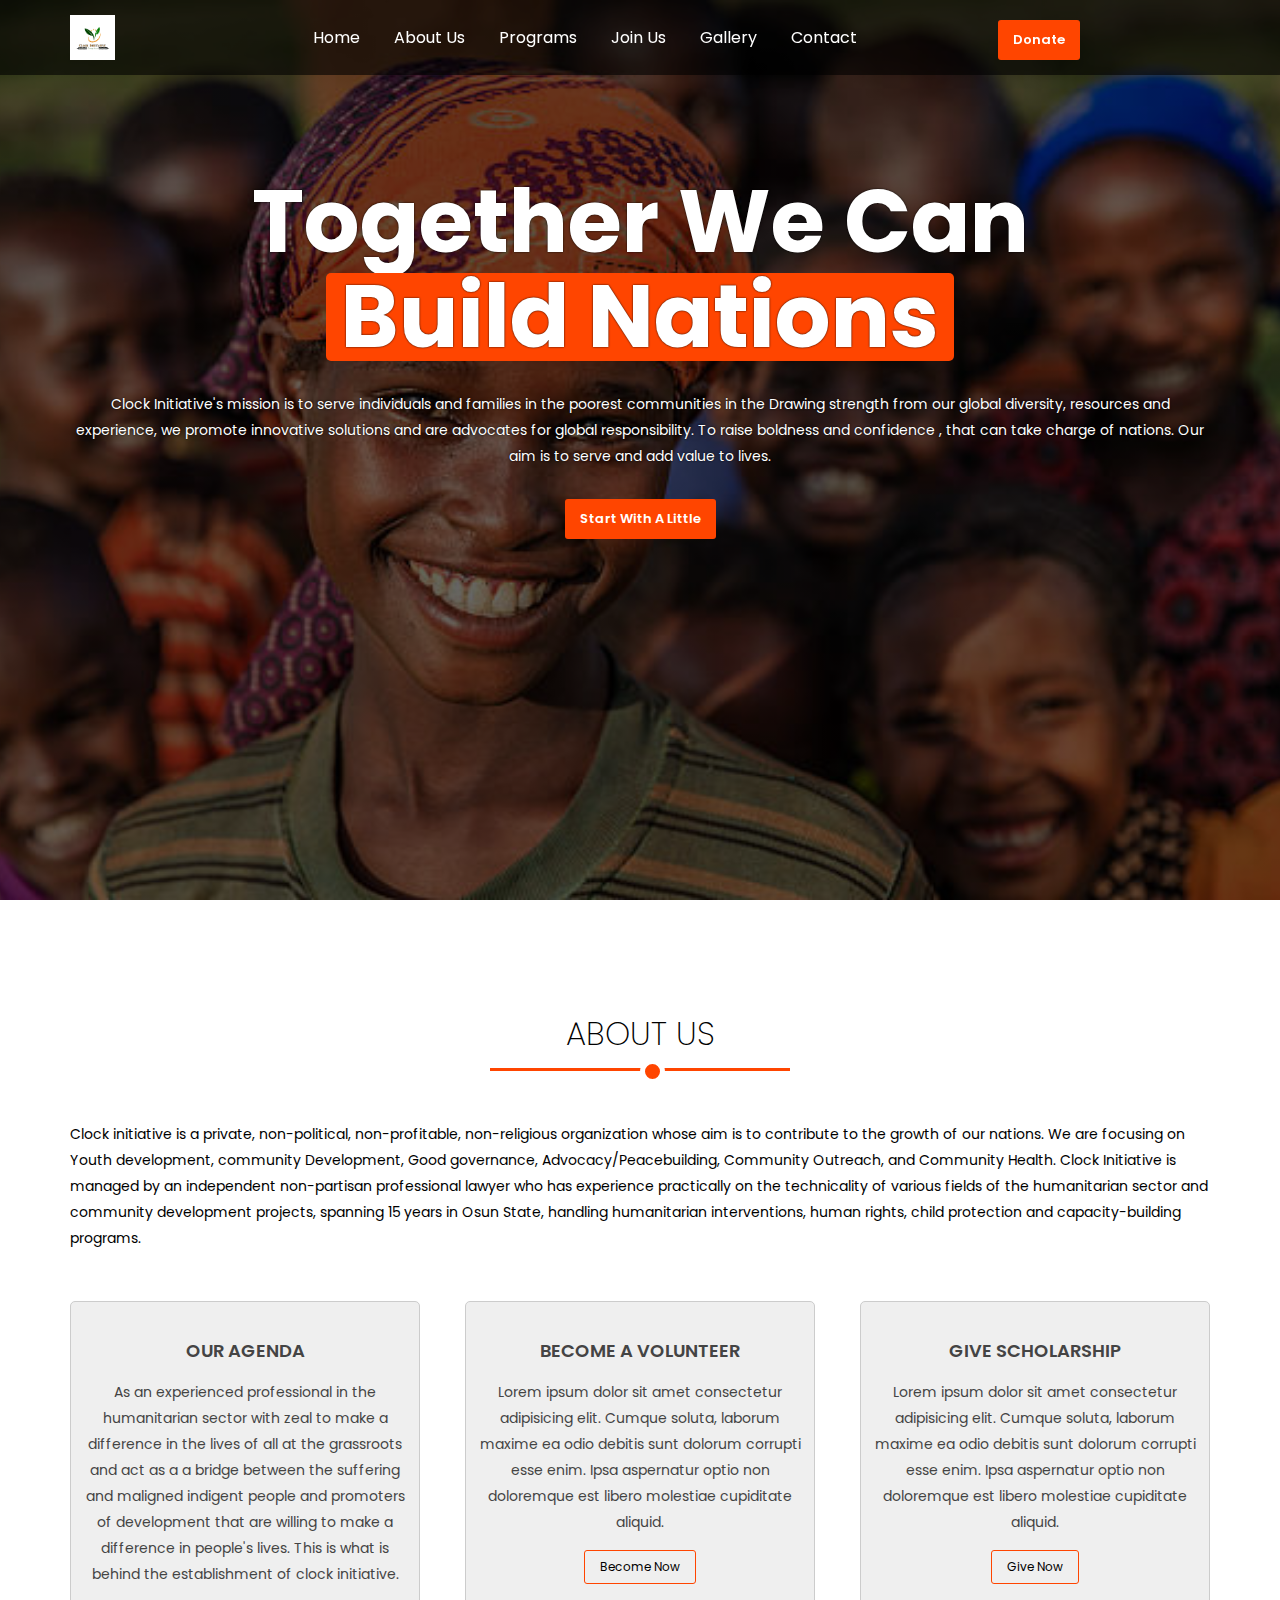
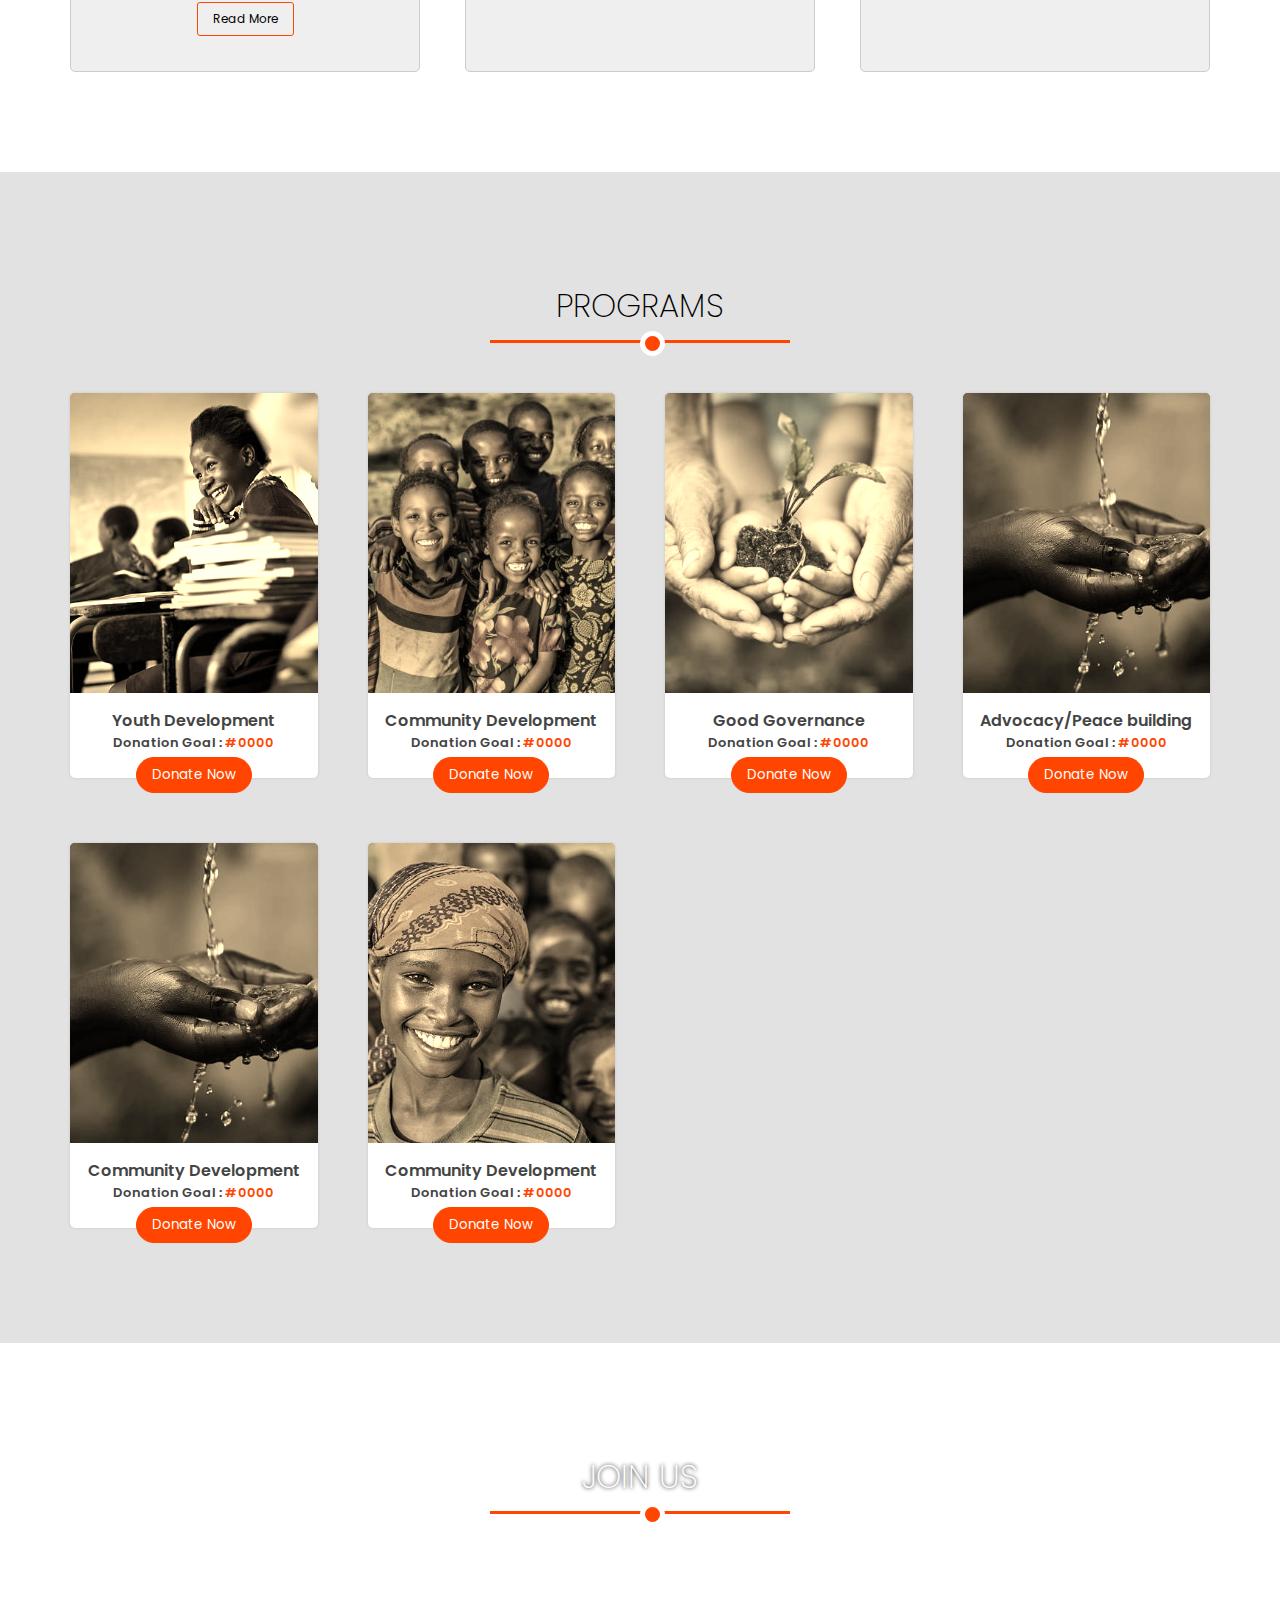
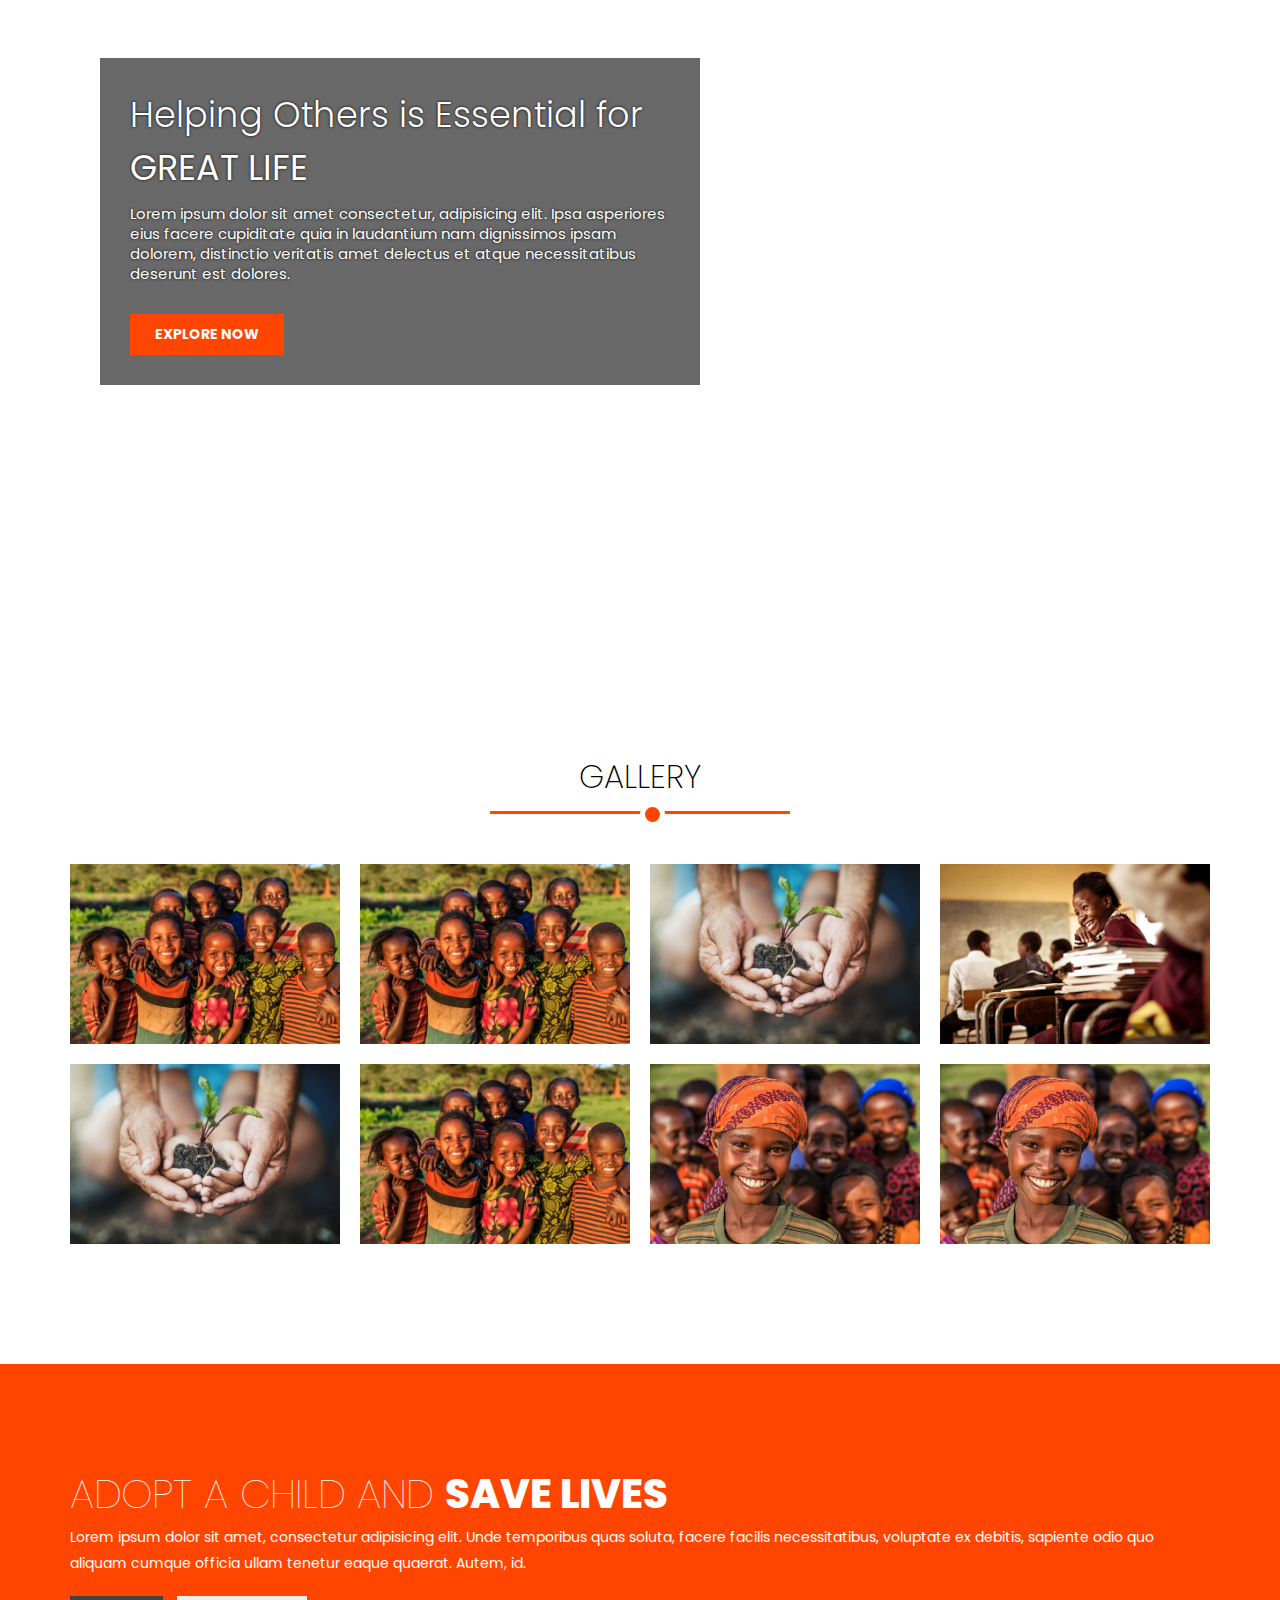
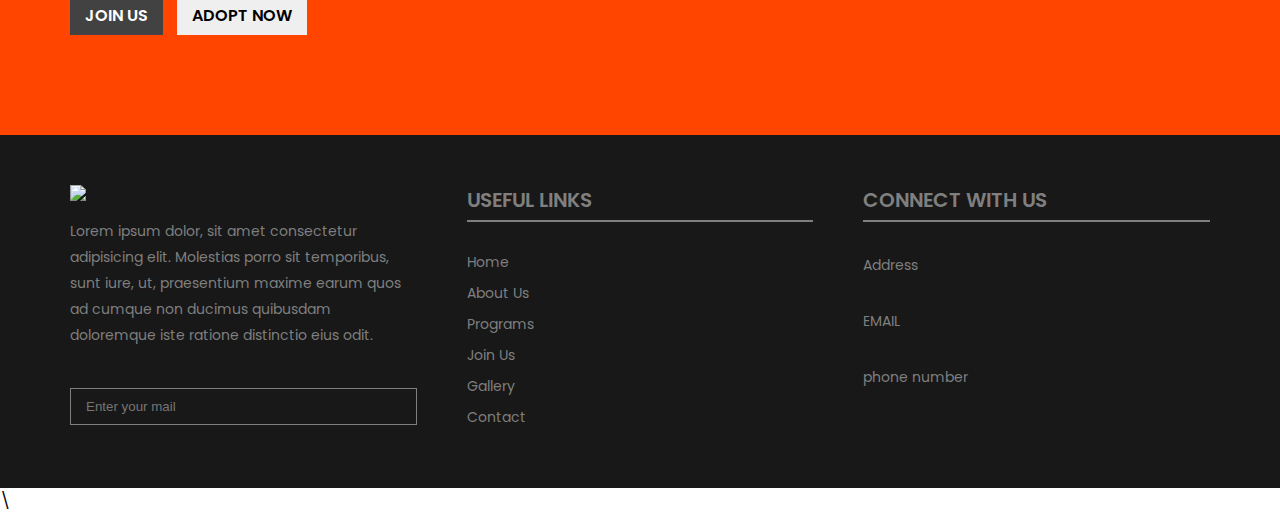
==== index.html @ 5e200bc9 "all" ====
<!DOCTYPE html>
<html lang="en">
<head>
    <meta charset="UTF-8">
    <meta http-equiv="X-UA-Compatible" content="IE=edge">
    <meta name="viewport" content="width=device-width, initial-scale=1.0">
    <link rel="stylesheet" href="ngo.css">
    <title>Document</title>
</head>
<body>
    <div class="fullContainer banner" id="homeSection">
 <header>
    <div class="container ">
      <nav class="nav-bar">
        <div class="logo">
            <img src="images/logo new (2).jpg">
        </div>
        <div class="nav-links">
            <ul>
                <li>
                    <a href="#homeSection">Home</a>
                </li>
                <li>
                    <a href="#aboutSection">About Us</a>
                </li>
                <li>
                    <a href="#programsSection;">Programs</a>
                </li>
                <li>
                    <a href="Javascript:void(0);">Join Us </a>
                </li>
                 <li>
                    <a href="Javascript:void(0);">Gallery</a>
                </li>
                <li>
                    <a href="Javascript:void(0);">Contact</a>
                </li>
            </ul>
        </div>
        <div class="nav-donate">
            <button>Donate</button>
        </div>
      </nav>
    </div>
 </header>
 <!-- header end -->
<div class="container">
    <h1>Together We Can<span> Build Nations</span></h1>
    <p>
        Clock Initiative's mission is to serve individuals and families in the poorest communities in the Drawing strength from our global diversity, resources and experience, we promote innovative solutions and are advocates for global responsibility.
        To raise boldness and confidence , that can take charge of nations. 
        Our aim is to serve and add value to lives.  
    </p>
<button>Start With A Little </button>
</div>
    </div>
    <!-- homsection end here -->
   <section class="fullContainer" id="aboutSection">
     <div class="container">
       <h2 class="sectionTitle">
        About Us
        </h2>
        <p>

            Clock initiative is a private, non-political, non-profitable, non-religious organization 
            whose aim is to contribute to the growth of our nations. We are focusing on Youth development, 
            community Development, Good governance, Advocacy/Peacebuilding, Community Outreach, and Community Health. 
            
            Clock Initiative is managed by an independent non-partisan professional lawyer who has experience
            practically on the technicality of various fields of the humanitarian sector and community development
            projects, spanning 15 years in Osun State, handling humanitarian interventions, human rights,
            child protection and capacity-building programs.
        </p>
    <div class="cards">
        <div class="donationBox">
            <div class="title">OUR AGENDA</div>
            <p>
                As an experienced professional in the humanitarian sector with zeal
to make a difference in the lives of all at the grassroots and act as a
a bridge between the suffering and maligned indigent people and promoters of development that
are willing to make a difference in people's lives. This is what is behind the
establishment of clock initiative.

            </p>
            <button>Read More</button>
        </div>
        <!-- donation end -->
        <div class="volunteerBox">
            <div class="title">Become a Volunteer</div>
            <p>
                Lorem ipsum dolor sit amet consectetur adipisicing elit. Cumque soluta, laborum maxime ea odio debitis sunt dolorum corrupti esse enim. Ipsa aspernatur optio non doloremque est libero molestiae cupiditate aliquid.

            </p>
            <button>Become Now</button>
        </div>
        <!-- volunteer end -->
        <div class="scholarshipBox">
            <div class="title">Give Scholarship</div>
            <p>
                Lorem ipsum dolor sit amet consectetur adipisicing elit. Cumque soluta, laborum maxime ea odio debitis sunt dolorum corrupti esse enim. Ipsa aspernatur optio non doloremque est libero molestiae cupiditate aliquid.

            </p>
            <button>Give Now</button>
        </div>
        <!-- scholarship end -->
    </div>    
     </div>
   </section>
   <!-- end of about -->
   <section class="programs" id="programsSection">
    <div class="container">
        <h2 class="sectionTitle">Programs</h2>
<div class="boxContainer">
    <div class="box">
        <div class="cardImage"></div>
            <div class="programTitle">Youth Development</div>
<div class="donationCount">Donation Goal : <span>#0000</span></div>
<button>Donate Now</button>
        </div>
        <!-- box end -->

        <div class="box">
            <div class="cardImage"></div>
                <div class="programTitle">Community Development</div>
    <div class="donationCount">Donation Goal : <span>#0000</span></div>
    <button>Donate Now</button>
            </div>
            <!-- box end -->
            <div class="box">
                <div class="cardImage"></div>
                    <div class="programTitle">Good Governance</div>
        <div class="donationCount">Donation Goal : <span>#0000</span></div>
        <button>Donate Now</button>
                </div>
                <!-- box end -->
                <div class="box">
                    <div class="cardImage"></div>
                        <div class="programTitle">Advocacy/Peace building</div>
            <div class="donationCount">Donation Goal : <span>#0000</span></div>
            <button>Donate Now</button>
                    </div>
                    <!-- box end -->
  
<div class="box">
    <div class="cardImage"></div>
        <div class="programTitle">Community Development</div>
<div class="donationCount">Donation Goal : <span>#0000</span></div>
<button>Donate Now</button>
    </div>
    <div class="box">
        <div class="cardImage"></div>
            <div class="programTitle">Community Development</div>
<div class="donationCount">Donation Goal : <span>#0000</span></div>
<button>Donate Now</button>
        </div>
</div>
<!-- boxcontainer end -->

  
   
   </section>
<section class="education" id="educationSection">
 
<div class="container education-img">
    <div class="sectionTitle">
        Join Us
    </div> 
    <div class="container educationContainer">
        <h3>Helping Others is Essential for
            <br>
            <strong>GREAT LIFE</strong>
        </h3>
        <p>
            Lorem ipsum dolor sit amet consectetur, adipisicing elit. Ipsa asperiores eius facere cupiditate quia in laudantium nam dignissimos ipsam dolorem, distinctio veritatis amet delectus et atque necessitatibus deserunt est dolores.
        </p>
        <button>
            EXPLORE NOW
        </button>
    </div>
</div>
</section>
<!-- education end -->

<section class="gallery" id="#gallerySection">
<div class="container">
    <div class="sectionTitle">
        Gallery
    </div>
<div class="galleryContainer">
    <div class="item">
<span class="title">
    Image Title
</span>
<img src="images/perfect2.jpg"> 
    </div>
    <!-- item -->

    <div class="item">
        <span class="title">
            Image Title
        </span>
        <img src="images/perfect4.jpg"> 
            </div>
            <!-- item -->
        

        <div class="item">
            <span class="title">
                Image Title
            </span>
            <img src="images/perfect2.jpg"> 
                </div>
                <!-- item -->
            

            <div class="item">
                <span class="title">
                    Image Title
                </span>
                <img src="images/perfect2.jpg"> 
                    </div>
                    <!-- item -->
                    <div class="item">
                    <span class="title">
                        Image Title
                    </span>
                    <img src="images/perfect4.jpg"> 
                        </div>
                        <!-- item -->
              
                    <div class="item">
                        <span class="title">
                            Image Title
                        </span>
                        <img src="images/perfect3.jpg"> 
                            </div>
                            <!-- item -->
                        

                        <div class="item">
                            <span class="title">
                                Image Title
                            </span>
                            <img src="images/perfect.jpg"> 
                                </div>
                                <!-- item -->
                            

                            <div class="item">
                                <span class="title">
                                    Image Title
                                </span>
                                <img src="images/perfect3.jpg"> 
                                    </div>
                                    <!-- item -->
                                </div>

</div>
</section>
<!-- gallery end -->

<section class="join">
<div class="container">
    <div class="joinTitle">
        ADOPT A CHILD AND <span>SAVE LIVES</span>
    </div>
    <p>
        Lorem ipsum dolor sit amet, consectetur adipisicing elit. Unde temporibus quas soluta, facere facilis necessitatibus, voluptate ex debitis, sapiente odio quo aliquam cumque officia ullam tenetur eaque quaerat. Autem, id.

    </p>
    <button class="join-btn">JOIN US</button>
    <button class="adopt-btn">ADOPT NOW</button>
</div>

</section>
<!-- join end -->
<footer>
<div class="container">
    <div class="newsLetterContainer">
        <img src="images/l\ogo new (2).jpg">
        <p>Lorem ipsum dolor, sit amet consectetur adipisicing elit. Molestias porro sit temporibus, sunt iure, ut, praesentium maxime earum quos ad cumque non ducimus quibusdam doloremque iste ratione distinctio eius odit.

        </p>
        <input type="text" placeholder="Enter your mail">
    </div>
    <div class="linksContainer">
<div class="title">Useful Links</div>
<ul>
    <li>
        <a href="#homeSection">Home</a>
    </li>
    <li>
        <a href="#aboutSection">About Us</a>
    </li>
    <li>
        <a href="#programsSection;">Programs</a>
    </li>
    <li>
        <a href="Javascript:void(0);">Join Us </a>
    </li>
     <li>
        <a href="Javascript:void(0);">Gallery</a>
    </li>
    <li>
        <a href="Javascript:void(0);">Contact</a>
    </li>
</ul>
    </div>
    <div class="connectContainer">
<div class="title">
    Connect with Us
</div>
<p>
    Address
</p>
<p>
    EMAIL
</p>
<p>
    phone number
</p>
    </div>
</div>
</footer>
<!-- footer end -->






























\
</body>
</html>
---- ngo.css ----
@import url('https://fonts.googleapis.com/css2?family=Poppins:wght@200;300;400;500;600;700;900&display=swap'); 
  
:root{
    --themeRed: orangered;
    --gray:#efefef;
}
html{
    scroll-behavior:smooth;
}
button , body{
        font-family: 'Poppins', sans-serif;
    }
    *{
        margin: 0;
        padding:0;
        box-sizing: border-box;
    }
    p{
        font-size:14px;
        line-height:26px;
    }
    .fullContainer{
        width:100%;
    
    }
    .container{
        width:1140px;
        margin:auto;
    }
    .sectionTitle{
        width:300px;
        border-bottom: 3px solid var(--themeRed);
        text-align: center;
        font-size: 2rem;
        font-weight: 200;
        margin: 0 auto 50px;
        position:relative;
        padding:10px 0;
        text-transform:uppercase ;
    }
    .sectionTitle::after{
        display: inline-block;
        content:'';
        height:15px;
        width:15px;
        background-color: var(--themeRed);
        position:absolute;
        top:59px;
        right:50%;
        left:50%;
        border-radius: 50%;
        transform: rotate(45deg);
        border:5px solid white; 
    }
    section{
padding:100px 0;
position:relative;
    }
    /* home */
    header{
        width:100%;
        background-color: rgba(0,0,0,0.6);
        position:fixed;
        z-index:2;
       
    }
    header .conatiner{
        display:flex;
        justify-content: space-between;
    }
    header .container .nav-bar{
        display:flex;
    }
    header .container .nav-bar .logo{
        flex-basis: 20%;
        padding: 15px 0;
        height:75px;
    } 
    header .container .nav-bar .logo img{
    height:100%;
    } 
    header .container .nav-bar .nav-links{
        flex-basis:60%;
    }
    header nav ul{
    list-style-type:none;
    }
    header nav ul li{
        display:inline-block;
    }
    header nav ul li a{
    display:inline-block;
    height:75px;
    line-height:75px;
    padding:0 15px;
    text-decoration: none;
    text-transform: capitalize;
    font-size:16px;
    color:white;
    transition: 0.3s;
}
header nav ul li a:hover{
    background-color:var(--themeRed);
}
header .container .nav-bar .nav-donate{
    flex-basis:10%;
  position: relative;
  bottom:10px;
}
.banner{
    min-height:100vh;
    width:100%;
    background-image:linear-gradient(rgba(0,0,0,0.6) , rgba(0,0,0,0.6)) , url("images/perfect3.jpg");
    background-size:cover;
    background-position: center;
    transition:5s;

    animation-name:animate;
    animation-direction: alternate-reverse;
    animation-duration: 30s;
    animation-fill-mode: forwards;
    animation-iteration-count: infinite;
    animation-play-state: running;
    animation-timing-function: ease-in-out;
}
@keyframes animate{
  0%{
    background-image: linear-gradient(rgba(0,0,0,0.6) , rgba(0,0,0,0.6)) ,url(images/perfect2.jpg);
  }  
  20%{
    background-image:linear-gradient(rgba(0,0,0,0.6) , rgba(0,0,0,0.6)) , url(images/perfect.jpg);
  }  
  40%{
    background-image: linear-gradient(rgba(0,0,0,0.6) , rgba(0,0,0,0.6)) ,url(images/perfect4.jpg);
  }  
  60%{
    background-image: linear-gradient(rgba(0,0,0,0.6) , rgba(0,0,0,0.6)) ,url(images/perfect5.jpg);
  } 
  80%{
    background-image: linear-gradient(rgba(0,0,0,0.6) , rgba(0,0,0,0.6)) ,url(images/perfect6.jpg);
  } 
  100%{
    background-image: linear-gradient(rgba(0,0,0,0.6) , rgba(0,0,0,0.6)) ,url(images/perfect.jpg);
  } 
}
.banner h1{
    margin-top:180px;
    display:inline-block;
    font-size: 5.5rem;
    color:white;
    text-shadow:0 0 2px #000;
    width:100%;
    line-height:5.2rem;
    font-weight:100px;
    text-align: center;
}
.banner h1 span{
    background-color: orangered;
    display:inline-block;
    line-height:3.5rem;
    padding:16px 15px;
    font-weight:600px;
border-radius:5px;
margin-top:10px;
}
.banner p{
color:white;
width:100%;
text-align: center;
text-shadow:0 0 2px #000;
margin-top:30px  ;
}
.banner button{
    background-color: orangered;
    border:0;
    outline:none;
    color:white;
    padding:10px 15px;
    margin-top:30px;
    font-size:13px;
    border-radius:3px;
    font-weight:600;
    display:block;
    margin-left:auto;
    margin-right:auto;
}
/* about sstart */
#aboutSection .cards{
    display:flex;
    flex-wrap:wrap;
    justify-content:space-between;
    margin-top:50px;
    position:relative;
    
}
#aboutSection .cards > div{
    width:350px;
    background-color: var(--gray);
    padding:35px 10px;
    color:#444;
    text-align:center;
    border-radius:5px;
    border:1px solid #ccc;
    transition:0.4s;
}
#aboutSection .cards > div:hover{
    width:400px;
    margin-top:-20px;
    border-color:var(--themeRed);
    padding:35px;
    height:auto;
}
#aboutSection .cards > div .title{
font-weight:600;
text-transform: uppercase;
font-size: 18px;
}
#aboutSection .cards > div p{
    font-size:14px;
    margin-top: 15px;
}
#aboutSection .cards > div button{
    border:1px solid var(--themeRed);
    outline:none;
    padding:7px 15px;
    margin-top:15px;
    font-size:12px;
    border-radius:3px;
    cursor:pointer;
    transition:0.3s;
}
#aboutSection .cards > div:hover button{
    background-color:var(--themeRed);
    color:white;
} 
/* about end */

/* programs start */
.programs{
    background-color:#e2e2e2;
}
.programs .boxContainer{
    display:grid;
    grid-template-columns: repeat(4  ,1fr);
    grid-gap:50px;
}

.programs .boxContainer .box{
background-color: white;
text-align:center;
padding-bottom:25px;
border-radius:5px;
box-shadow:0 0 3px 0 #c5c5c5;
position:relative;
margin-bottom:15px;
}
.programs .boxContainer .box .cardImage{
    width:100%;
    height:300px;
    background-position:center;
    background-size:cover;
    position:relative;
    overflow:hidden;
    border-radius:5px 5px 0 0;

}
.programs .boxContainer .box .cardImage::after{
    width:100%;
    height:300px;
    background-position: center;
    background-size: cover;
    content:"";
    position: absolute;
   filter:sepia(0.9);
    left:0;
    top:0;
    transition:0.4s
}

.programs .boxContainer .box:nth-child(1) .cardImage ,
.programs .boxContainer .box:nth-child(1) .cardImage:after { 
background-image:url(images/perfect.jpg);


}
.programs .boxContainer .box:nth-child(2) .cardImage ,
.programs .boxContainer .box:nth-child(2) .cardImage:after { 
background-image:url(images/perfect2.jpg);
}
.programs .boxContainer .box:nth-child(3) .cardImage ,
.programs .boxContainer .box:nth-child(3) .cardImage:after { 
background-image:url(images/perfect4.jpg);
}
.programs .boxContainer .box:nth-child(4) .cardImage ,
.programs .boxContainer .box:nth-child(4) .cardImage:after { 
background-image:url(images/perfect6.jpg);
}
.programs .boxContainer .box:nth-child(5) .cardImage ,
.programs .boxContainer .box:nth-child(5) .cardImage:after { 
background-image:url(images/perfect6.jpg);
}
.programs .boxContainer .box:nth-child(6) .cardImage ,
.programs .boxContainer .box:nth-child(6) .cardImage:after { 
background-image:url(images/perfect3.jpg);
}
.programs .boxContainer .box:hover .cardImage:after{
top:100%;
}

.programs .boxContainer .box .programTitle{
    font-size:16px;
    margin-top:15px;
    font-weight:600;
    color:#444;
}
.programs .boxContainer .box  .donationCount{
    font-size:13px;
    font-weight:600;
    color:#444;
}
.programs .boxContainer .box .donationCount span{
    color:var(--themeRed);
}
.programs .boxContainer .box button{
border:1px solid var(--themeRed);
position:absolute;
left:50%;
background-color: var(--themeRed);
color:white;
transform:translate(-50%);
bottom:-15px;
border-radius: 60px;
padding:7px 15px;
outline:none;
cursor:pointer;
}
/* education start */
.education-img{
    min-height:100vh;
    width:100%;
    background-image:linear-gradient(rgba(0,0,0,0.6) , rgba(0,0,0,0.6)) , url("images/perfect.jpg");
    background-size:cover;
    background-position: center;
    background-attachment: fixed;
}
.education{
    height:100vh;
    overflow:hidden;
    position:relative;
}
.education .sectionTitle{
    color:white; 
    text-shadow: 0 0 4px #000;
}

.education .educationContainer{
    position:absolute;
    background-color: #00000096;
    width:600px;
    top:35vh;
    color:white;
    text-shadow:0 0 3px #000;
    padding:30px;
    margin-left: 100px;

}
.education .educationContainer h3{
    font-size:35px;
    font-weight:300;
}
.education .educationContainer p{
    font-size:15px;
    line-height:20px;
    margin:10px 0 30px
}
.education .educationContainer button{
    background-color: var(--themeRed);
    border:0;
    color:white;
    padding:10px 25px;
    font-weight:bold;
    font-size:14px;
    outline:none;
}
/* gallery end */
 .gallery .galleryContainer{
    column-count:4;
    column-gap:20px;
 }
.gallery .galleryContainer .item{
    position:relative;
    margin-bottom:20px;
    overflow:hidden;
}
.gallery .galleryContainer img{
    width:100%;
    display:block;
}
.gallery .galleryContainer .title{
    position:absolute;
    background-color: var(--gray);
    padding:5px;
    margin:5px;
    border-radius:5px;
    font-size:13px;
    font-weight:bold;
    opacity:0;
    z-index:1;
    transition:0.4s
}
.gallery .galleryContainer .item:hover .title{
    opacity:1;
}
.gallery .galleryContainer .item:hover img{
    transform:scale(1.2);
}
/* join end */
.join{
    background-color: var(--themeRed);
    color:white;

}
.join .joinTitle{
    font-size:40px;
    font-weight: 100;
}
.join .joinTitle span{
    font-weight:800;

}
.join button{
    padding:7px 15px;
    margin-top:20px;
    border:0;
    outline:none;
    font-weight:600;
    font-size:16px;
}
.join-btn{
    margin-right:10px;
    background-color: #424242;
    color:white;
}
.adopt-btn{
    background-color: var(--gray);
}
footer{
    background-color: #181818;
    color:#7f7f7f;
    padding: 50px 0;
    font-size:14px;
}
footer .container{
    display:grid;
    grid-template-columns:1fr 1fr 1fr;
    grid-gap:50px;
}
footer .title{
font-size: 20px;
font-weight: 600;
text-transform: uppercase;
border-bottom:2px solid;
margin-bottom: 30px;
padding:0 0 5px 0;
}
footer p{
    margin-bottom: 30px;
}
footer .linksContainer ul{
    list-style-type: none;
}
footer .linksContainer ul li a{
    text-decoration: none;
    color:#7f7f7f;
    margin-bottom: 10px;
    display:inline-block ;
}
footer .newsLetterContainer img{
height:40px;
margin-bottom: 11px;
}
footer .newsLetterContainer input{
    background-color: transparent;
    border:1px solid #7f7f7f;
    outline:none;
    padding:10px 15px;
    width:100%;
    margin-top:10px;


}
/* footer end */






































/* the different sections of your page always give it a default margin top and bottom */
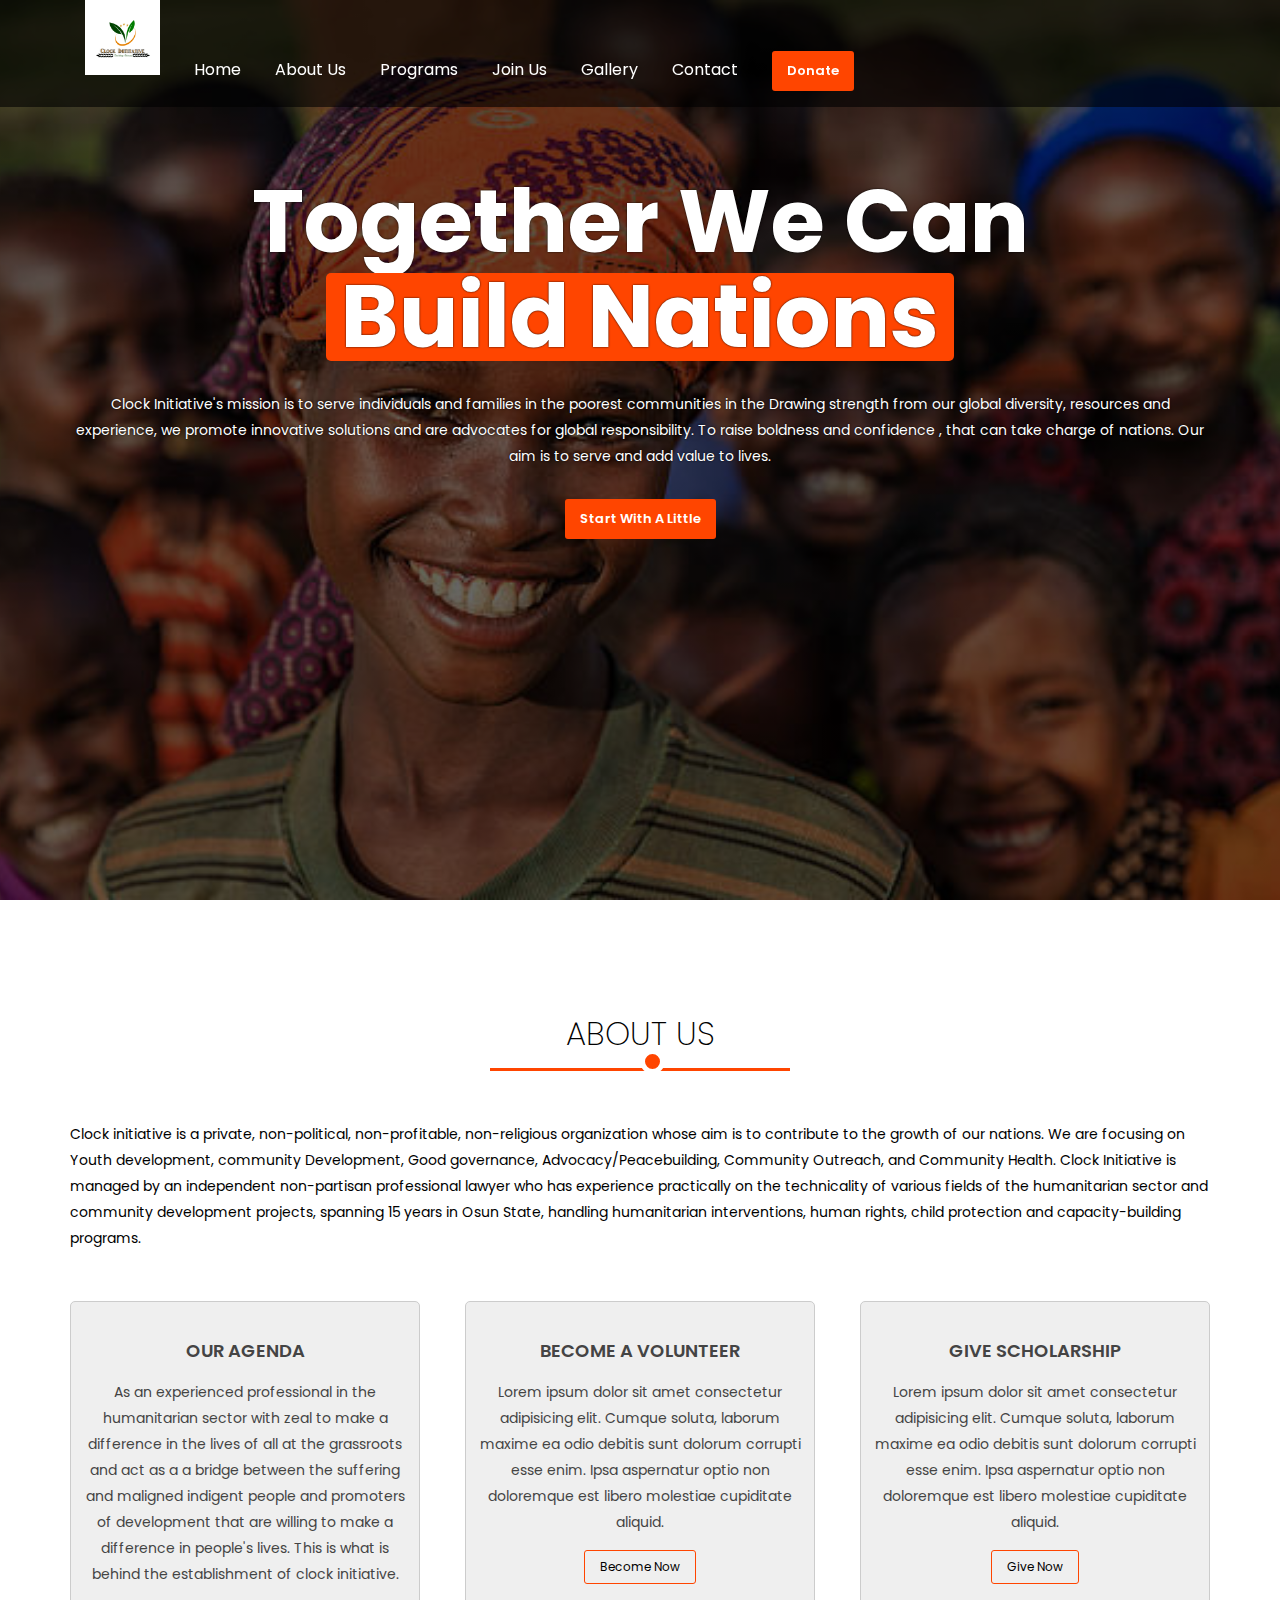
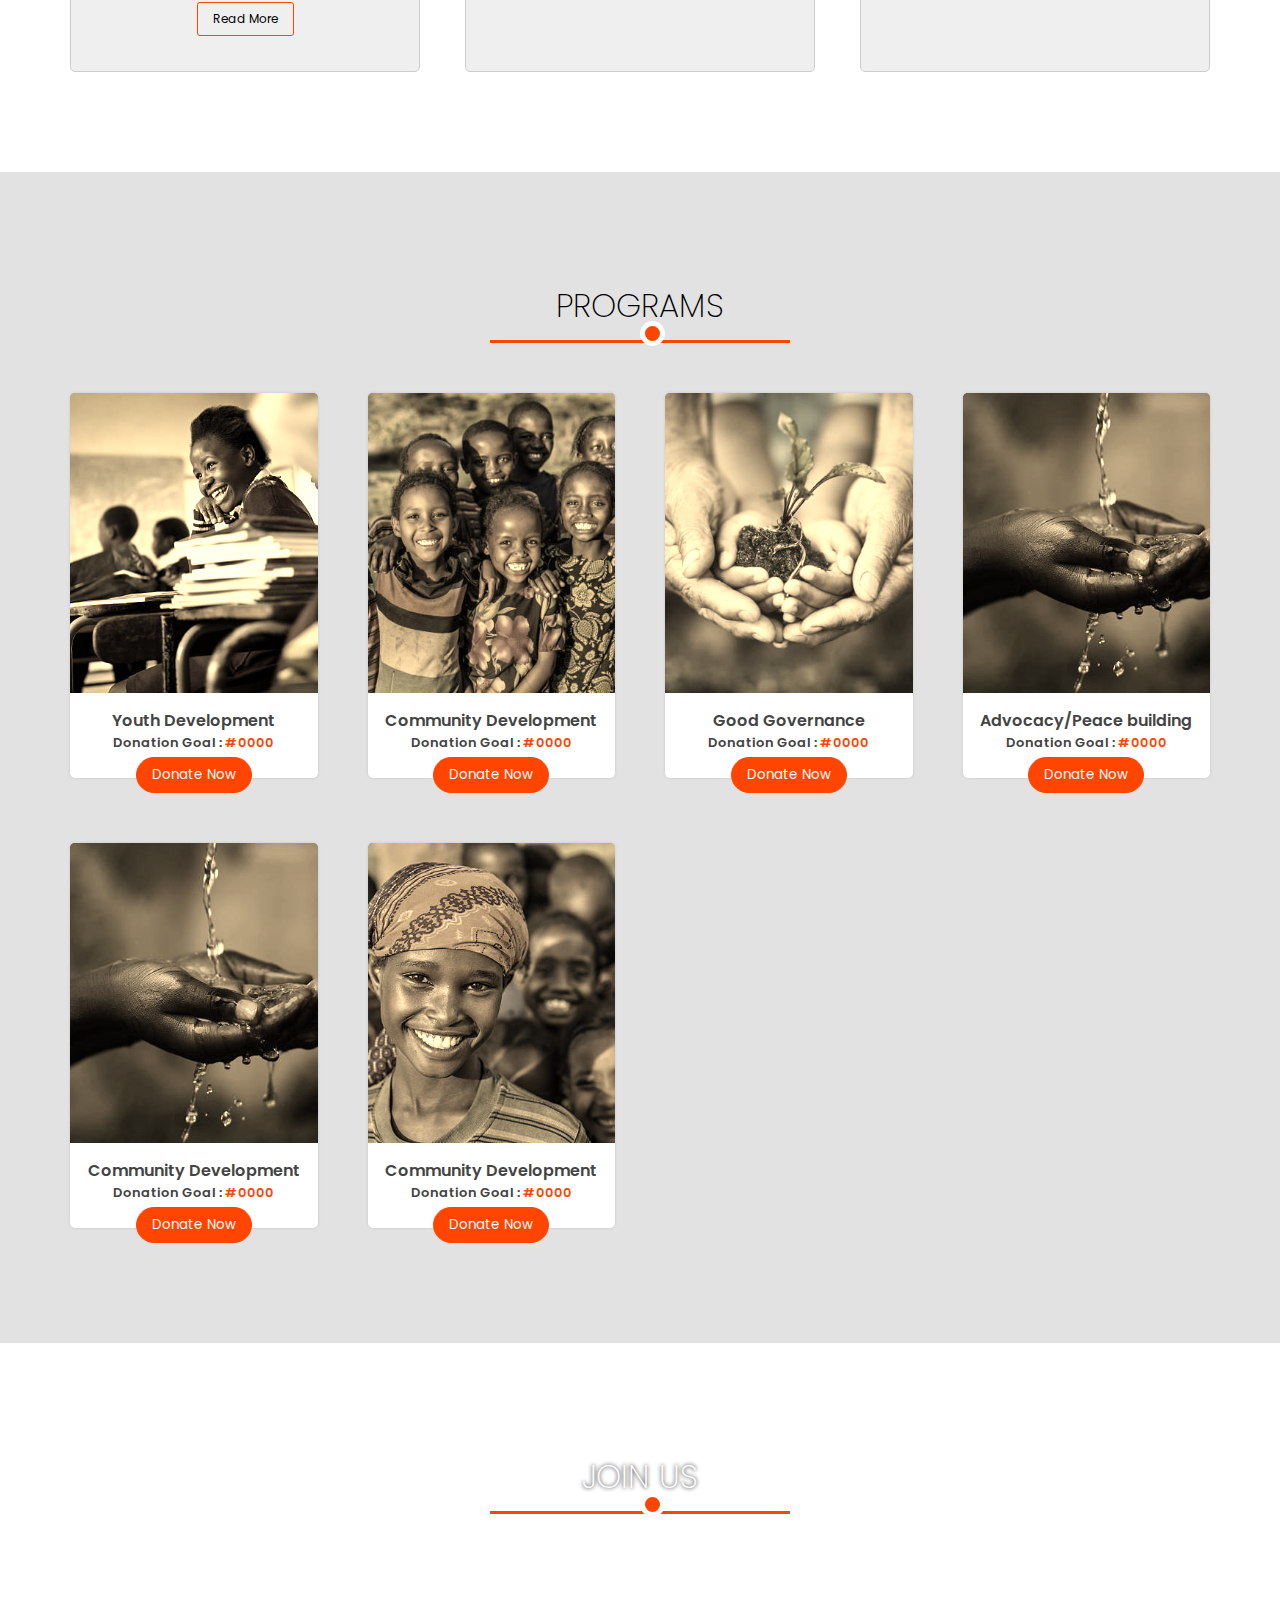
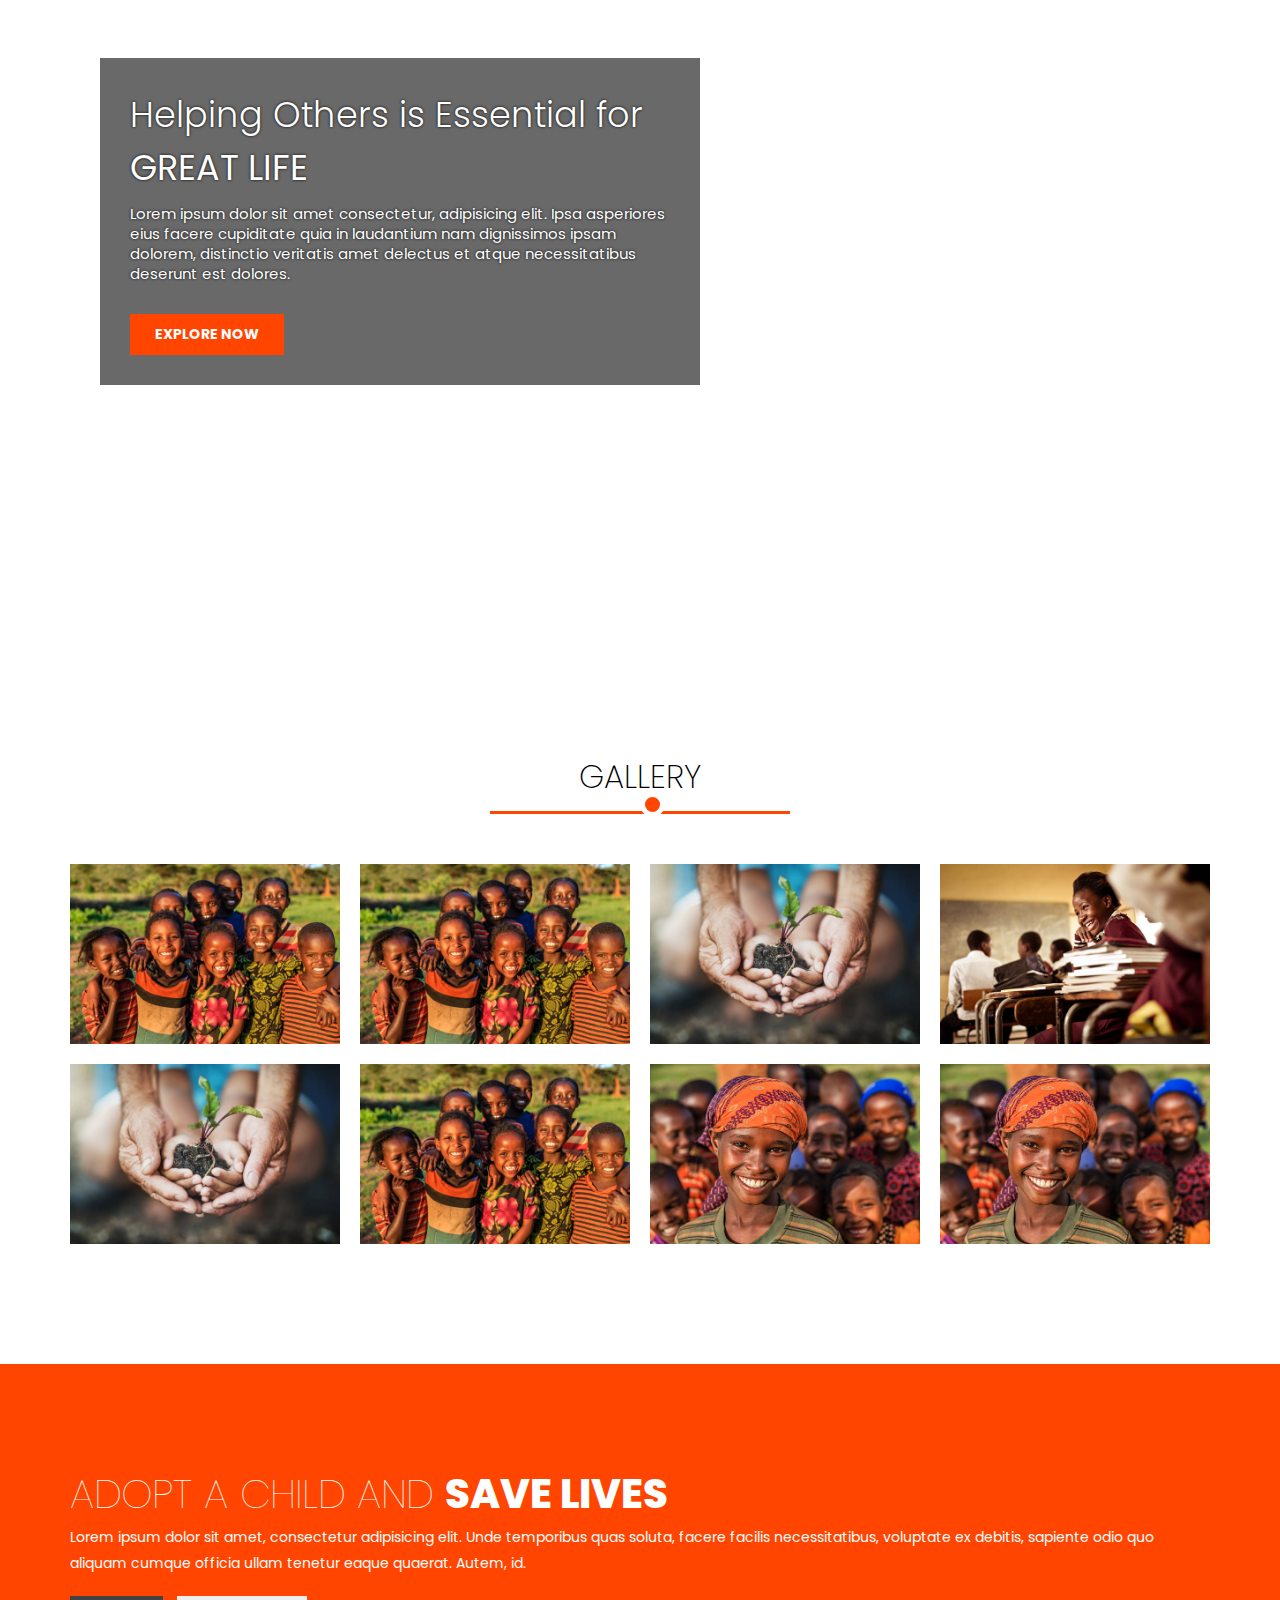
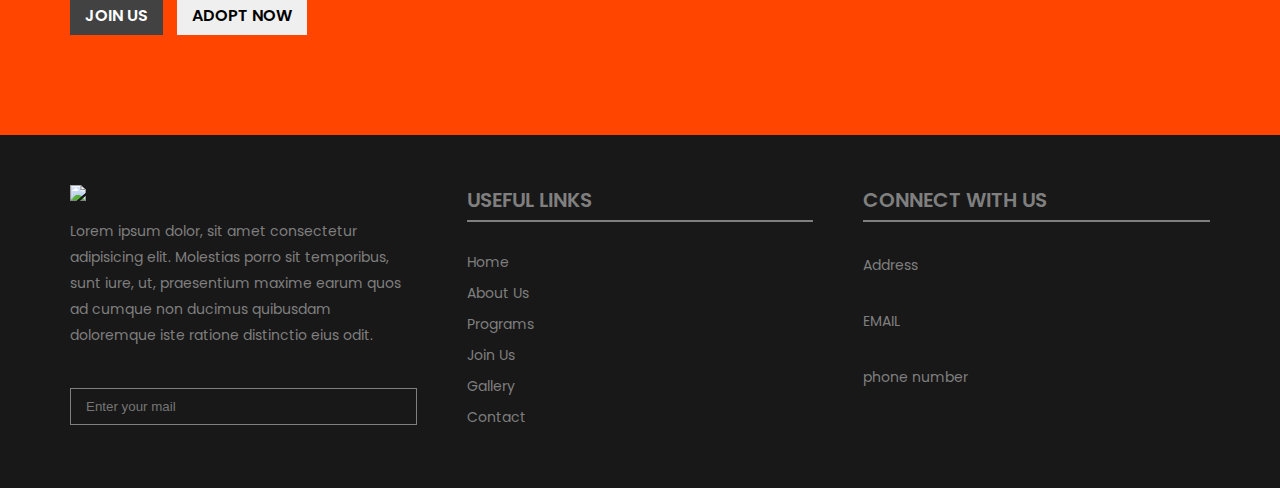
==== commit 39259269: "all" ====
--- a/index.html
+++ b/index.html
@@ -1,358 +1,328 @@
-<!DOCTYPE html>
-<html lang="en">
-<head>
-    <meta charset="UTF-8">
-    <meta http-equiv="X-UA-Compatible" content="IE=edge">
-    <meta name="viewport" content="width=device-width, initial-scale=1.0">
-    <link rel="stylesheet" href="ngo.css">
-    <title>Document</title>
-</head>
-<body>
-    <div class="fullContainer banner" id="homeSection">
- <header>
-    <div class="container ">
-      <nav class="nav-bar">
-        <div class="logo">
-            <img src="images/logo new (2).jpg">
-        </div>
-        <div class="nav-links">
-            <ul>
-                <li>
-                    <a href="#homeSection">Home</a>
-                </li>
-                <li>
-                    <a href="#aboutSection">About Us</a>
-                </li>
-                <li>
-                    <a href="#programsSection;">Programs</a>
-                </li>
-                <li>
-                    <a href="Javascript:void(0);">Join Us </a>
-                </li>
-                 <li>
-                    <a href="Javascript:void(0);">Gallery</a>
-                </li>
-                <li>
-                    <a href="Javascript:void(0);">Contact</a>
-                </li>
-            </ul>
-        </div>
-        <div class="nav-donate">
-            <button>Donate</button>
-        </div>
-      </nav>
-    </div>
- </header>
- <!-- header end -->
-<div class="container">
-    <h1>Together We Can<span> Build Nations</span></h1>
-    <p>
-        Clock Initiative's mission is to serve individuals and families in the poorest communities in the Drawing strength from our global diversity, resources and experience, we promote innovative solutions and are advocates for global responsibility.
-        To raise boldness and confidence , that can take charge of nations. 
-        Our aim is to serve and add value to lives.  
-    </p>
-<button>Start With A Little </button>
-</div>
-    </div>
-    <!-- homsection end here -->
-   <section class="fullContainer" id="aboutSection">
-     <div class="container">
-       <h2 class="sectionTitle">
-        About Us
-        </h2>
-        <p>
-
-            Clock initiative is a private, non-political, non-profitable, non-religious organization 
-            whose aim is to contribute to the growth of our nations. We are focusing on Youth development, 
-            community Development, Good governance, Advocacy/Peacebuilding, Community Outreach, and Community Health. 
-            
-            Clock Initiative is managed by an independent non-partisan professional lawyer who has experience
-            practically on the technicality of various fields of the humanitarian sector and community development
-            projects, spanning 15 years in Osun State, handling humanitarian interventions, human rights,
-            child protection and capacity-building programs.
-        </p>
-    <div class="cards">
-        <div class="donationBox">
-            <div class="title">OUR AGENDA</div>
-            <p>
-                As an experienced professional in the humanitarian sector with zeal
-to make a difference in the lives of all at the grassroots and act as a
-a bridge between the suffering and maligned indigent people and promoters of development that
-are willing to make a difference in people's lives. This is what is behind the
-establishment of clock initiative.
-
-            </p>
-            <button>Read More</button>
-        </div>
-        <!-- donation end -->
-        <div class="volunteerBox">
-            <div class="title">Become a Volunteer</div>
-            <p>
-                Lorem ipsum dolor sit amet consectetur adipisicing elit. Cumque soluta, laborum maxime ea odio debitis sunt dolorum corrupti esse enim. Ipsa aspernatur optio non doloremque est libero molestiae cupiditate aliquid.
-
-            </p>
-            <button>Become Now</button>
-        </div>
-        <!-- volunteer end -->
-        <div class="scholarshipBox">
-            <div class="title">Give Scholarship</div>
-            <p>
-                Lorem ipsum dolor sit amet consectetur adipisicing elit. Cumque soluta, laborum maxime ea odio debitis sunt dolorum corrupti esse enim. Ipsa aspernatur optio non doloremque est libero molestiae cupiditate aliquid.
-
-            </p>
-            <button>Give Now</button>
-        </div>
-        <!-- scholarship end -->
-    </div>    
-     </div>
-   </section>
-   <!-- end of about -->
-   <section class="programs" id="programsSection">
-    <div class="container">
-        <h2 class="sectionTitle">Programs</h2>
-<div class="boxContainer">
-    <div class="box">
-        <div class="cardImage"></div>
-            <div class="programTitle">Youth Development</div>
-<div class="donationCount">Donation Goal : <span>#0000</span></div>
-<button>Donate Now</button>
-        </div>
-        <!-- box end -->
-
-        <div class="box">
-            <div class="cardImage"></div>
-                <div class="programTitle">Community Development</div>
-    <div class="donationCount">Donation Goal : <span>#0000</span></div>
-    <button>Donate Now</button>
-            </div>
-            <!-- box end -->
-            <div class="box">
-                <div class="cardImage"></div>
-                    <div class="programTitle">Good Governance</div>
-        <div class="donationCount">Donation Goal : <span>#0000</span></div>
-        <button>Donate Now</button>
-                </div>
-                <!-- box end -->
-                <div class="box">
-                    <div class="cardImage"></div>
-                        <div class="programTitle">Advocacy/Peace building</div>
-            <div class="donationCount">Donation Goal : <span>#0000</span></div>
-            <button>Donate Now</button>
-                    </div>
-                    <!-- box end -->
-  
-<div class="box">
-    <div class="cardImage"></div>
-        <div class="programTitle">Community Development</div>
-<div class="donationCount">Donation Goal : <span>#0000</span></div>
-<button>Donate Now</button>
-    </div>
-    <div class="box">
-        <div class="cardImage"></div>
-            <div class="programTitle">Community Development</div>
-<div class="donationCount">Donation Goal : <span>#0000</span></div>
-<button>Donate Now</button>
-        </div>
-</div>
-<!-- boxcontainer end -->
-
-  
-   
-   </section>
-<section class="education" id="educationSection">
- 
-<div class="container education-img">
-    <div class="sectionTitle">
-        Join Us
-    </div> 
-    <div class="container educationContainer">
-        <h3>Helping Others is Essential for
-            <br>
-            <strong>GREAT LIFE</strong>
-        </h3>
-        <p>
-            Lorem ipsum dolor sit amet consectetur, adipisicing elit. Ipsa asperiores eius facere cupiditate quia in laudantium nam dignissimos ipsam dolorem, distinctio veritatis amet delectus et atque necessitatibus deserunt est dolores.
-        </p>
-        <button>
-            EXPLORE NOW
-        </button>
-    </div>
-</div>
-</section>
-<!-- education end -->
-
-<section class="gallery" id="#gallerySection">
-<div class="container">
-    <div class="sectionTitle">
-        Gallery
-    </div>
-<div class="galleryContainer">
-    <div class="item">
-<span class="title">
-    Image Title
-</span>
-<img src="images/perfect2.jpg"> 
-    </div>
-    <!-- item -->
-
-    <div class="item">
-        <span class="title">
-            Image Title
-        </span>
-        <img src="images/perfect4.jpg"> 
-            </div>
-            <!-- item -->
-        
-
-        <div class="item">
-            <span class="title">
-                Image Title
-            </span>
-            <img src="images/perfect2.jpg"> 
-                </div>
-                <!-- item -->
-            
-
-            <div class="item">
-                <span class="title">
-                    Image Title
-                </span>
-                <img src="images/perfect2.jpg"> 
-                    </div>
-                    <!-- item -->
-                    <div class="item">
-                    <span class="title">
-                        Image Title
-                    </span>
-                    <img src="images/perfect4.jpg"> 
-                        </div>
-                        <!-- item -->
-              
-                    <div class="item">
-                        <span class="title">
-                            Image Title
-                        </span>
-                        <img src="images/perfect3.jpg"> 
-                            </div>
-                            <!-- item -->
-                        
-
-                        <div class="item">
-                            <span class="title">
-                                Image Title
-                            </span>
-                            <img src="images/perfect.jpg"> 
-                                </div>
-                                <!-- item -->
-                            
-
-                            <div class="item">
-                                <span class="title">
-                                    Image Title
-                                </span>
-                                <img src="images/perfect3.jpg"> 
-                                    </div>
-                                    <!-- item -->
-                                </div>
-
-</div>
-</section>
-<!-- gallery end -->
-
-<section class="join">
-<div class="container">
-    <div class="joinTitle">
-        ADOPT A CHILD AND <span>SAVE LIVES</span>
-    </div>
-    <p>
-        Lorem ipsum dolor sit amet, consectetur adipisicing elit. Unde temporibus quas soluta, facere facilis necessitatibus, voluptate ex debitis, sapiente odio quo aliquam cumque officia ullam tenetur eaque quaerat. Autem, id.
-
-    </p>
-    <button class="join-btn">JOIN US</button>
-    <button class="adopt-btn">ADOPT NOW</button>
-</div>
-
-</section>
-<!-- join end -->
-<footer>
-<div class="container">
-    <div class="newsLetterContainer">
-        <img src="images/l\ogo new (2).jpg">
-        <p>Lorem ipsum dolor, sit amet consectetur adipisicing elit. Molestias porro sit temporibus, sunt iure, ut, praesentium maxime earum quos ad cumque non ducimus quibusdam doloremque iste ratione distinctio eius odit.
-
-        </p>
-        <input type="text" placeholder="Enter your mail">
-    </div>
-    <div class="linksContainer">
-<div class="title">Useful Links</div>
-<ul>
-    <li>
-        <a href="#homeSection">Home</a>
-    </li>
-    <li>
-        <a href="#aboutSection">About Us</a>
-    </li>
-    <li>
-        <a href="#programsSection;">Programs</a>
-    </li>
-    <li>
-        <a href="Javascript:void(0);">Join Us </a>
-    </li>
-     <li>
-        <a href="Javascript:void(0);">Gallery</a>
-    </li>
-    <li>
-        <a href="Javascript:void(0);">Contact</a>
-    </li>
-</ul>
-    </div>
-    <div class="connectContainer">
-<div class="title">
-    Connect with Us
-</div>
-<p>
-    Address
-</p>
-<p>
-    EMAIL
-</p>
-<p>
-    phone number
-</p>
-    </div>
-</div>
-</footer>
-<!-- footer end -->
-
-
-
-
-
-
-
-
-
-
-
-
-
-
-
-
-
-
-
-
-
-
-
-
-
-
-
-
-
-
-\
-</body>
+<!DOCTYPE html>
+<html lang="en">
+<head>
+    <meta charset="UTF-8">
+    <meta http-equiv="X-UA-Compatible" content="IE=edge">
+    <meta name="viewport" content="width=device-width, initial-scale=1.0">
+    <link rel="stylesheet" href="ngo.css">
+    <title>Document</title>
+</head>
+<body>
+    <div class="fullContainer banner" id="homeSection">
+ <header>
+    <div class="container ">
+      
+   
+       <nav>
+   
+            <ul>
+                <li><a>  <img style="width:75px;" src="images/logo new (2).jpg"></a></li>
+                <li>
+                    <a href="#homeSection">Home</a>
+                </li>
+                <li>
+                    <a href="#aboutSection">About Us</a>
+                </li>
+                <li>
+                    <a href="#programsSection;">Programs</a>
+                </li>
+                <li>
+                    <a href="#educationSection;">Join Us </a>
+                </li>
+                 <li>
+                    <a href="gallerySection;">Gallery</a>
+                </li>
+                <li>
+                    <a href="contactSection;">Contact</a>
+                </li>
+                <li><a><button>Donate</button></a></li>
+            </ul>
+    </nav>
+    </div>
+ </header>
+ <!-- header end -->
+<div class="container">
+    <h1>Together We Can<span> Build Nations</span></h1>
+    <p>
+        Clock Initiative's mission is to serve individuals and families in the poorest communities in the Drawing strength from our global diversity, resources and experience, we promote innovative solutions and are advocates for global responsibility.
+        To raise boldness and confidence , that can take charge of nations. 
+        Our aim is to serve and add value to lives.  
+    </p>
+<button>Start With A Little </button>
+</div>
+    </div>
+    <!-- homsection end here -->
+   <section class="fullContainer" id="aboutSection">
+     <div class="container">
+       <h2 class="sectionTitle">
+        About Us
+        </h2>
+        <p>
+
+            Clock initiative is a private, non-political, non-profitable, non-religious organization 
+            whose aim is to contribute to the growth of our nations. We are focusing on Youth development, 
+            community Development, Good governance, Advocacy/Peacebuilding, Community Outreach, and Community Health. 
+            
+            Clock Initiative is managed by an independent non-partisan professional lawyer who has experience
+            practically on the technicality of various fields of the humanitarian sector and community development
+            projects, spanning 15 years in Osun State, handling humanitarian interventions, human rights,
+            child protection and capacity-building programs.
+        </p>
+    <div class="cards">
+        <div class="donationBox">
+            <div class="title">OUR AGENDA</div>
+            <p>
+                As an experienced professional in the humanitarian sector with zeal
+to make a difference in the lives of all at the grassroots and act as a
+a bridge between the suffering and maligned indigent people and promoters of development that
+are willing to make a difference in people's lives. This is what is behind the
+establishment of clock initiative.
+
+            </p>
+            <button>Read More</button>
+        </div>
+        <!-- donation end -->
+        <div class="volunteerBox">
+            <div class="title">Become a Volunteer</div>
+            <p>
+                Lorem ipsum dolor sit amet consectetur adipisicing elit. Cumque soluta, laborum maxime ea odio debitis sunt dolorum corrupti esse enim. Ipsa aspernatur optio non doloremque est libero molestiae cupiditate aliquid.
+
+            </p>
+            <button>Become Now</button>
+        </div>
+        <!-- volunteer end -->
+        <div class="scholarshipBox">
+            <div class="title">Give Scholarship</div>
+            <p>
+                Lorem ipsum dolor sit amet consectetur adipisicing elit. Cumque soluta, laborum maxime ea odio debitis sunt dolorum corrupti esse enim. Ipsa aspernatur optio non doloremque est libero molestiae cupiditate aliquid.
+
+            </p>
+            <button>Give Now</button>
+        </div>
+        <!-- scholarship end -->
+    </div>    
+     </div>
+   </section>
+   <!-- end of about -->
+   <section class="programs" id="programsSection">
+    <div class="container">
+        <h2 class="sectionTitle">Programs</h2>
+<div class="boxContainer">
+    <div class="box">
+        <div class="cardImage"></div>
+            <div class="programTitle">Youth Development</div>
+<div class="donationCount">Donation Goal : <span>#0000</span></div>
+<button>Donate Now</button>
+        </div>
+        <!-- box end -->
+
+        <div class="box">
+            <div class="cardImage"></div>
+                <div class="programTitle">Community Development</div>
+    <div class="donationCount">Donation Goal : <span>#0000</span></div>
+    <button>Donate Now</button>
+            </div>
+            <!-- box end -->
+            <div class="box">
+                <div class="cardImage"></div>
+                    <div class="programTitle">Good Governance</div>
+        <div class="donationCount">Donation Goal : <span>#0000</span></div>
+        <button>Donate Now</button>
+                </div>
+                <!-- box end -->
+                <div class="box">
+                    <div class="cardImage"></div>
+                        <div class="programTitle">Advocacy/Peace building</div>
+            <div class="donationCount">Donation Goal : <span>#0000</span></div>
+            <button>Donate Now</button>
+                    </div>
+                    <!-- box end -->
+  
+<div class="box">
+    <div class="cardImage"></div>
+        <div class="programTitle">Community Development</div>
+<div class="donationCount">Donation Goal : <span>#0000</span></div>
+<button>Donate Now</button>
+    </div>
+    <div class="box">
+        <div class="cardImage"></div>
+            <div class="programTitle">Community Development</div>
+<div class="donationCount">Donation Goal : <span>#0000</span></div>
+<button>Donate Now</button>
+        </div>
+</div>
+<!-- boxcontainer end -->
+
+  
+   
+   </section>
+<section class="education" id="educationSection">
+ 
+<div class="container education-img">
+    <div class="sectionTitle">
+        Join Us
+    </div> 
+    <div class="container educationContainer">
+        <h3>Helping Others is Essential for
+            <br>
+            <strong>GREAT LIFE</strong>
+        </h3>
+        <p>
+            Lorem ipsum dolor sit amet consectetur, adipisicing elit. Ipsa asperiores eius facere cupiditate quia in laudantium nam dignissimos ipsam dolorem, distinctio veritatis amet delectus et atque necessitatibus deserunt est dolores.
+        </p>
+        <button>
+            EXPLORE NOW
+        </button>
+    </div>
+</div>
+</section>
+<!-- education end -->
+
+<section class="gallery" id="#gallerySection">
+<div class="container">
+    <div class="sectionTitle">
+        Gallery
+    </div>
+<div class="galleryContainer">
+    <div class="item">
+<span class="title">
+    Image Title
+</span>
+<img src="images/perfect2.jpg"> 
+    </div>
+    <!-- item -->
+
+    <div class="item">
+        <span class="title">
+            Image Title
+        </span>
+        <img src="images/perfect4.jpg"> 
+            </div>
+            <!-- item -->
+        
+
+        <div class="item">
+            <span class="title">
+                Image Title
+            </span>
+            <img src="images/perfect2.jpg"> 
+                </div>
+                <!-- item -->
+            
+
+            <div class="item">
+                <span class="title">
+                    Image Title
+                </span>
+                <img src="images/perfect2.jpg"> 
+                    </div>
+                    <!-- item -->
+                    <div class="item">
+                    <span class="title">
+                        Image Title
+                    </span>
+                    <img src="images/perfect4.jpg"> 
+                        </div>
+                        <!-- item -->
+              
+                    <div class="item">
+                        <span class="title">
+                            Image Title
+                        </span>
+                        <img src="images/perfect3.jpg"> 
+                            </div>
+                            <!-- item -->
+                        
+
+                        <div class="item">
+                            <span class="title">
+                                Image Title
+                            </span>
+                            <img src="images/perfect.jpg"> 
+                                </div>
+                                <!-- item -->
+                            
+
+                            <div class="item">
+                                <span class="title">
+                                    Image Title
+                                </span>
+                                <img src="images/perfect3.jpg"> 
+                                    </div>
+                                    <!-- item -->
+                                </div>
+
+</div>
+</section>
+<!-- gallery end -->
+
+<section class="join">
+<div class="container">
+    <div class="joinTitle">
+        ADOPT A CHILD AND <span>SAVE LIVES</span>
+    </div>
+    <p>
+        Lorem ipsum dolor sit amet, consectetur adipisicing elit. Unde temporibus quas soluta, facere facilis necessitatibus, voluptate ex debitis, sapiente odio quo aliquam cumque officia ullam tenetur eaque quaerat. Autem, id.
+
+    </p>
+    <button class="join-btn">JOIN US</button>
+    <button class="adopt-btn">ADOPT NOW</button>
+</div>
+
+</section>
+<!-- join end -->
+<footer>
+<div class="container">
+    <div class="newsLetterContainer">
+        <img src="images/l\ogo new (2).jpg">
+        <p>Lorem ipsum dolor, sit amet consectetur adipisicing elit. Molestias porro sit temporibus, sunt iure, ut, praesentium maxime earum quos ad cumque non ducimus quibusdam doloremque iste ratione distinctio eius odit.
+
+        </p>
+        <input type="text" placeholder="Enter your mail">
+    </div>
+    <div class="linksContainer">
+<div class="title">Useful Links</div>
+<ul>
+    <li>
+        <a href="#homeSection">Home</a>
+    </li>
+    <li>
+        <a href="#aboutSection">About Us</a>
+    </li>
+    <li>
+        <a href="#programsSection;">Programs</a>
+    </li>
+    <li>
+        <a href="Javascript:void(0);">Join Us </a>
+    </li>
+     <li>
+        <a href="Javascript:void(0);">Gallery</a>
+    </li>
+    <li>
+        <a href="Javascript:void(0);">Contact</a>
+    </li>
+</ul>
+    </div>
+    <div class="connectContainer">
+<div class="title">
+    Connect with Us
+</div>
+<p>
+    Address
+</p>
+<p>
+    EMAIL
+</p>
+<p>
+    phone number
+</p>
+    </div>
+</div>
+</footer>
+<!-- footer end -->
+
+
+
+
+</body>
 </html>--- a/ngo.css
+++ b/ngo.css
@@ -1,531 +1,656 @@
-@import url('https://fonts.googleapis.com/css2?family=Poppins:wght@200;300;400;500;600;700;900&display=swap'); 
-  
-:root{
-    --themeRed: orangered;
-    --gray:#efefef;
-}
-html{
-    scroll-behavior:smooth;
-}
-button , body{
-        font-family: 'Poppins', sans-serif;
-    }
-    *{
-        margin: 0;
-        padding:0;
-        box-sizing: border-box;
-    }
-    p{
-        font-size:14px;
-        line-height:26px;
-    }
-    .fullContainer{
-        width:100%;
-    
-    }
-    .container{
-        width:1140px;
-        margin:auto;
-    }
-    .sectionTitle{
-        width:300px;
-        border-bottom: 3px solid var(--themeRed);
-        text-align: center;
-        font-size: 2rem;
-        font-weight: 200;
-        margin: 0 auto 50px;
-        position:relative;
-        padding:10px 0;
-        text-transform:uppercase ;
-    }
-    .sectionTitle::after{
-        display: inline-block;
-        content:'';
-        height:15px;
-        width:15px;
-        background-color: var(--themeRed);
-        position:absolute;
-        top:59px;
-        right:50%;
-        left:50%;
-        border-radius: 50%;
-        transform: rotate(45deg);
-        border:5px solid white; 
-    }
-    section{
-padding:100px 0;
-position:relative;
-    }
-    /* home */
-    header{
-        width:100%;
-        background-color: rgba(0,0,0,0.6);
-        position:fixed;
-        z-index:2;
-       
-    }
-    header .conatiner{
-        display:flex;
-        justify-content: space-between;
-    }
-    header .container .nav-bar{
-        display:flex;
-    }
-    header .container .nav-bar .logo{
-        flex-basis: 20%;
-        padding: 15px 0;
-        height:75px;
-    } 
-    header .container .nav-bar .logo img{
-    height:100%;
-    } 
-    header .container .nav-bar .nav-links{
-        flex-basis:60%;
-    }
-    header nav ul{
-    list-style-type:none;
-    }
-    header nav ul li{
-        display:inline-block;
-    }
-    header nav ul li a{
-    display:inline-block;
-    height:75px;
-    line-height:75px;
-    padding:0 15px;
-    text-decoration: none;
-    text-transform: capitalize;
-    font-size:16px;
-    color:white;
-    transition: 0.3s;
-}
-header nav ul li a:hover{
-    background-color:var(--themeRed);
-}
-header .container .nav-bar .nav-donate{
-    flex-basis:10%;
-  position: relative;
-  bottom:10px;
-}
-.banner{
-    min-height:100vh;
-    width:100%;
-    background-image:linear-gradient(rgba(0,0,0,0.6) , rgba(0,0,0,0.6)) , url("images/perfect3.jpg");
-    background-size:cover;
-    background-position: center;
-    transition:5s;
-
-    animation-name:animate;
-    animation-direction: alternate-reverse;
-    animation-duration: 30s;
-    animation-fill-mode: forwards;
-    animation-iteration-count: infinite;
-    animation-play-state: running;
-    animation-timing-function: ease-in-out;
-}
-@keyframes animate{
-  0%{
-    background-image: linear-gradient(rgba(0,0,0,0.6) , rgba(0,0,0,0.6)) ,url(images/perfect2.jpg);
-  }  
-  20%{
-    background-image:linear-gradient(rgba(0,0,0,0.6) , rgba(0,0,0,0.6)) , url(images/perfect.jpg);
-  }  
-  40%{
-    background-image: linear-gradient(rgba(0,0,0,0.6) , rgba(0,0,0,0.6)) ,url(images/perfect4.jpg);
-  }  
-  60%{
-    background-image: linear-gradient(rgba(0,0,0,0.6) , rgba(0,0,0,0.6)) ,url(images/perfect5.jpg);
-  } 
-  80%{
-    background-image: linear-gradient(rgba(0,0,0,0.6) , rgba(0,0,0,0.6)) ,url(images/perfect6.jpg);
-  } 
-  100%{
-    background-image: linear-gradient(rgba(0,0,0,0.6) , rgba(0,0,0,0.6)) ,url(images/perfect.jpg);
-  } 
-}
-.banner h1{
-    margin-top:180px;
-    display:inline-block;
-    font-size: 5.5rem;
-    color:white;
-    text-shadow:0 0 2px #000;
-    width:100%;
-    line-height:5.2rem;
-    font-weight:100px;
-    text-align: center;
-}
-.banner h1 span{
-    background-color: orangered;
-    display:inline-block;
-    line-height:3.5rem;
-    padding:16px 15px;
-    font-weight:600px;
-border-radius:5px;
-margin-top:10px;
-}
-.banner p{
-color:white;
-width:100%;
-text-align: center;
-text-shadow:0 0 2px #000;
-margin-top:30px  ;
-}
-.banner button{
-    background-color: orangered;
-    border:0;
-    outline:none;
-    color:white;
-    padding:10px 15px;
-    margin-top:30px;
-    font-size:13px;
-    border-radius:3px;
-    font-weight:600;
-    display:block;
-    margin-left:auto;
-    margin-right:auto;
-}
-/* about sstart */
-#aboutSection .cards{
-    display:flex;
-    flex-wrap:wrap;
-    justify-content:space-between;
-    margin-top:50px;
-    position:relative;
-    
-}
-#aboutSection .cards > div{
-    width:350px;
-    background-color: var(--gray);
-    padding:35px 10px;
-    color:#444;
-    text-align:center;
-    border-radius:5px;
-    border:1px solid #ccc;
-    transition:0.4s;
-}
-#aboutSection .cards > div:hover{
-    width:400px;
-    margin-top:-20px;
-    border-color:var(--themeRed);
-    padding:35px;
-    height:auto;
-}
-#aboutSection .cards > div .title{
-font-weight:600;
-text-transform: uppercase;
-font-size: 18px;
-}
-#aboutSection .cards > div p{
-    font-size:14px;
-    margin-top: 15px;
-}
-#aboutSection .cards > div button{
-    border:1px solid var(--themeRed);
-    outline:none;
-    padding:7px 15px;
-    margin-top:15px;
-    font-size:12px;
-    border-radius:3px;
-    cursor:pointer;
-    transition:0.3s;
-}
-#aboutSection .cards > div:hover button{
-    background-color:var(--themeRed);
-    color:white;
-} 
-/* about end */
-
-/* programs start */
-.programs{
-    background-color:#e2e2e2;
-}
-.programs .boxContainer{
-    display:grid;
-    grid-template-columns: repeat(4  ,1fr);
-    grid-gap:50px;
-}
-
-.programs .boxContainer .box{
-background-color: white;
-text-align:center;
-padding-bottom:25px;
-border-radius:5px;
-box-shadow:0 0 3px 0 #c5c5c5;
-position:relative;
-margin-bottom:15px;
-}
-.programs .boxContainer .box .cardImage{
-    width:100%;
-    height:300px;
-    background-position:center;
-    background-size:cover;
-    position:relative;
-    overflow:hidden;
-    border-radius:5px 5px 0 0;
-
-}
-.programs .boxContainer .box .cardImage::after{
-    width:100%;
-    height:300px;
-    background-position: center;
-    background-size: cover;
-    content:"";
-    position: absolute;
-   filter:sepia(0.9);
-    left:0;
-    top:0;
-    transition:0.4s
-}
-
-.programs .boxContainer .box:nth-child(1) .cardImage ,
-.programs .boxContainer .box:nth-child(1) .cardImage:after { 
-background-image:url(images/perfect.jpg);
-
-
-}
-.programs .boxContainer .box:nth-child(2) .cardImage ,
-.programs .boxContainer .box:nth-child(2) .cardImage:after { 
-background-image:url(images/perfect2.jpg);
-}
-.programs .boxContainer .box:nth-child(3) .cardImage ,
-.programs .boxContainer .box:nth-child(3) .cardImage:after { 
-background-image:url(images/perfect4.jpg);
-}
-.programs .boxContainer .box:nth-child(4) .cardImage ,
-.programs .boxContainer .box:nth-child(4) .cardImage:after { 
-background-image:url(images/perfect6.jpg);
-}
-.programs .boxContainer .box:nth-child(5) .cardImage ,
-.programs .boxContainer .box:nth-child(5) .cardImage:after { 
-background-image:url(images/perfect6.jpg);
-}
-.programs .boxContainer .box:nth-child(6) .cardImage ,
-.programs .boxContainer .box:nth-child(6) .cardImage:after { 
-background-image:url(images/perfect3.jpg);
-}
-.programs .boxContainer .box:hover .cardImage:after{
-top:100%;
-}
-
-.programs .boxContainer .box .programTitle{
-    font-size:16px;
-    margin-top:15px;
-    font-weight:600;
-    color:#444;
-}
-.programs .boxContainer .box  .donationCount{
-    font-size:13px;
-    font-weight:600;
-    color:#444;
-}
-.programs .boxContainer .box .donationCount span{
-    color:var(--themeRed);
-}
-.programs .boxContainer .box button{
-border:1px solid var(--themeRed);
-position:absolute;
-left:50%;
-background-color: var(--themeRed);
-color:white;
-transform:translate(-50%);
-bottom:-15px;
-border-radius: 60px;
-padding:7px 15px;
-outline:none;
-cursor:pointer;
-}
-/* education start */
-.education-img{
-    min-height:100vh;
-    width:100%;
-    background-image:linear-gradient(rgba(0,0,0,0.6) , rgba(0,0,0,0.6)) , url("images/perfect.jpg");
-    background-size:cover;
-    background-position: center;
-    background-attachment: fixed;
-}
-.education{
-    height:100vh;
-    overflow:hidden;
-    position:relative;
-}
-.education .sectionTitle{
-    color:white; 
-    text-shadow: 0 0 4px #000;
-}
-
-.education .educationContainer{
-    position:absolute;
-    background-color: #00000096;
-    width:600px;
-    top:35vh;
-    color:white;
-    text-shadow:0 0 3px #000;
-    padding:30px;
-    margin-left: 100px;
-
-}
-.education .educationContainer h3{
-    font-size:35px;
-    font-weight:300;
-}
-.education .educationContainer p{
-    font-size:15px;
-    line-height:20px;
-    margin:10px 0 30px
-}
-.education .educationContainer button{
-    background-color: var(--themeRed);
-    border:0;
-    color:white;
-    padding:10px 25px;
-    font-weight:bold;
-    font-size:14px;
-    outline:none;
-}
-/* gallery end */
- .gallery .galleryContainer{
-    column-count:4;
-    column-gap:20px;
- }
-.gallery .galleryContainer .item{
-    position:relative;
-    margin-bottom:20px;
-    overflow:hidden;
-}
-.gallery .galleryContainer img{
-    width:100%;
-    display:block;
-}
-.gallery .galleryContainer .title{
-    position:absolute;
-    background-color: var(--gray);
-    padding:5px;
-    margin:5px;
-    border-radius:5px;
-    font-size:13px;
-    font-weight:bold;
-    opacity:0;
-    z-index:1;
-    transition:0.4s
-}
-.gallery .galleryContainer .item:hover .title{
-    opacity:1;
-}
-.gallery .galleryContainer .item:hover img{
-    transform:scale(1.2);
-}
-/* join end */
-.join{
-    background-color: var(--themeRed);
-    color:white;
-
-}
-.join .joinTitle{
-    font-size:40px;
-    font-weight: 100;
-}
-.join .joinTitle span{
-    font-weight:800;
-
-}
-.join button{
-    padding:7px 15px;
-    margin-top:20px;
-    border:0;
-    outline:none;
-    font-weight:600;
-    font-size:16px;
-}
-.join-btn{
-    margin-right:10px;
-    background-color: #424242;
-    color:white;
-}
-.adopt-btn{
-    background-color: var(--gray);
-}
-footer{
-    background-color: #181818;
-    color:#7f7f7f;
-    padding: 50px 0;
-    font-size:14px;
-}
-footer .container{
-    display:grid;
-    grid-template-columns:1fr 1fr 1fr;
-    grid-gap:50px;
-}
-footer .title{
-font-size: 20px;
-font-weight: 600;
-text-transform: uppercase;
-border-bottom:2px solid;
-margin-bottom: 30px;
-padding:0 0 5px 0;
-}
-footer p{
-    margin-bottom: 30px;
-}
-footer .linksContainer ul{
-    list-style-type: none;
-}
-footer .linksContainer ul li a{
-    text-decoration: none;
-    color:#7f7f7f;
-    margin-bottom: 10px;
-    display:inline-block ;
-}
-footer .newsLetterContainer img{
-height:40px;
-margin-bottom: 11px;
-}
-footer .newsLetterContainer input{
-    background-color: transparent;
-    border:1px solid #7f7f7f;
-    outline:none;
-    padding:10px 15px;
-    width:100%;
-    margin-top:10px;
-
-
-}
-/* footer end */
-
-
-
-
-
-
-
-
-
-
-
-
-
-
-
-
-
-
-
-
-
-
-
-
-
-
-
-
-
-
-
-
-
-
-
-
-
-
+@import url('https://fonts.googleapis.com/css2?family=Poppins:wght@200;300;400;500;600;700;900&display=swap'); 
+  
+:root{
+    --themeRed: orangered;
+    --gray:#efefef;
+}
+html{
+    scroll-behavior:smooth;
+}
+html , body{
+    overflow-x: hidden;
+}
+button , body{
+        font-family: 'Poppins', sans-serif;
+    }
+    *{
+        margin: 0;
+        padding:0;
+        box-sizing: border-box;
+    }
+    p{
+        font-size:14px;
+        line-height:26px;
+    }
+    .fullContainer{
+        width:100%;
+    
+    }
+    .container{
+        width:1140px;
+        margin:auto;
+    }
+    .sectionTitle{
+        width:300px;
+        border-bottom: 3px solid var(--themeRed);
+        text-align: center;
+        font-size: 2rem;
+        font-weight: 200;
+        margin: 0 auto 50px;
+        position:relative;
+        padding:10px 0;
+        text-transform:uppercase ;
+    }
+    .sectionTitle::after{
+        display: inline-block;
+        content:'';
+        height:15px;
+        width:15px;
+        background-color: var(--themeRed);
+        position:absolute;
+        top:49px;
+        right:50%;
+        left:50%;
+        border-radius: 50%;
+        transform: rotate(45deg);
+        border:5px solid white; 
+    }
+    section{
+padding:100px 0;
+position:relative;
+    }
+    /* home */
+    header{
+        width:100%;
+        background-color: rgba(0,0,0,0.6);
+        position:fixed;
+        z-index:2;
+       
+    }
+    header .conatiner{
+        display:flex;
+        justify-content: space-between;
+    }
+    
+    header .container .logo{
+    
+        height:75px;   
+    }
+    header .container .logo img{
+      
+        height:100%;
+    } 
+   
+    header nav ul{
+    list-style-type:none;
+    }
+    header nav ul li{
+        display:inline-block;
+    }
+    header nav ul li a{
+    display:inline-block;
+    height:75px;
+    line-height:75px;
+    padding:0 15px;
+    text-decoration: none;
+    text-transform: capitalize;
+    font-size:16px;
+    color:white;
+    transition: 0.3s;
+}
+header nav ul li a:hover{
+    background-color:var(--themeRed);
+}
+header .container .nav-bar .nav-donate{
+    flex-basis:10%;
+  position: relative;
+  bottom:10px;
+}
+.banner{
+    min-height:100vh;
+    width:100%;
+    background-image:linear-gradient(rgba(0,0,0,0.6) , rgba(0,0,0,0.6)) , url("images/perfect3.jpg");
+    background-size:cover;
+    background-position: center;
+    transition:5s;
+
+    animation-name:animate;
+    animation-direction: alternate-reverse;
+    animation-duration: 30s;
+    animation-fill-mode: forwards;
+    animation-iteration-count: infinite;
+    animation-play-state: running;
+    animation-timing-function: ease-in-out;
+}
+@keyframes animate{
+  0%{
+    background-image: linear-gradient(rgba(0,0,0,0.6) , rgba(0,0,0,0.6)) ,url(images/perfect2.jpg);
+  }  
+  20%{
+    background-image:linear-gradient(rgba(0,0,0,0.6) , rgba(0,0,0,0.6)) , url(images/perfect.jpg);
+  }  
+  40%{
+    background-image: linear-gradient(rgba(0,0,0,0.6) , rgba(0,0,0,0.6)) ,url(images/perfect4.jpg);
+  }  
+  60%{
+    background-image: linear-gradient(rgba(0,0,0,0.6) , rgba(0,0,0,0.6)) ,url(images/perfect5.jpg);
+  } 
+  80%{
+    background-image: linear-gradient(rgba(0,0,0,0.6) , rgba(0,0,0,0.6)) ,url(images/perfect6.jpg);
+  } 
+  100%{
+    background-image: linear-gradient(rgba(0,0,0,0.6) , rgba(0,0,0,0.6)) ,url(images/perfect.jpg);
+  } 
+}
+.banner h1{
+    margin-top:180px;
+    display:inline-block;
+    font-size: 5.5rem;
+    color:white;
+    text-shadow:0 0 2px #000;
+    width:100%;
+    line-height:5.2rem;
+    font-weight:100px;
+    text-align: center;
+}
+.banner h1 span{
+    background-color: orangered;
+    display:inline-block;
+    line-height:3.5rem;
+    padding:16px 15px;
+    font-weight:600px;
+border-radius:5px;
+margin-top:10px;
+}
+.banner p{
+color:white;
+width:100%;
+text-align: center;
+text-shadow:0 0 2px #000;
+margin-top:30px  ;
+}
+.banner button{
+    background-color: orangered;
+    border:0;
+    outline:none;
+    color:white;
+    padding:10px 15px;
+    margin-top:30px;
+    font-size:13px;
+    border-radius:3px;
+    font-weight:600;
+    display:block;
+    margin-left:auto;
+    margin-right:auto;
+}
+/* about sstart */
+#aboutSection .cards{
+    display:flex;
+    flex-wrap:wrap;
+    justify-content:space-between;
+    margin-top:50px;
+    position:relative;
+    
+}
+#aboutSection .cards > div{
+    width:350px;
+    background-color: var(--gray);
+    padding:35px 10px;
+    color:#444;
+    text-align:center;
+    border-radius:5px;
+    border:1px solid #ccc;
+    transition:0.4s;
+}
+#aboutSection .cards > div:hover{
+    width:400px;
+    margin-top:-20px;
+    border-color:var(--themeRed);
+    padding:35px;
+    height:auto;
+}
+#aboutSection .cards > div .title{
+font-weight:600;
+text-transform: uppercase;
+font-size: 18px;
+}
+#aboutSection .cards > div p{
+    font-size:14px;
+    margin-top: 15px;
+}
+#aboutSection .cards > div button{
+    border:1px solid var(--themeRed);
+    outline:none;
+    padding:7px 15px;
+    margin-top:15px;
+    font-size:12px;
+    border-radius:3px;
+    cursor:pointer;
+    transition:0.3s;
+}
+#aboutSection .cards > div:hover button{
+    background-color:var(--themeRed);
+    color:white;
+} 
+/* about end */
+
+/* programs start */
+.programs{
+    background-color:#e2e2e2;
+}
+.programs .boxContainer{
+    display:grid;
+    grid-template-columns: repeat(4  ,1fr);
+    grid-gap:50px;
+}
+
+.programs .boxContainer .box{
+background-color: white;
+text-align:center;
+padding-bottom:25px;
+border-radius:5px;
+box-shadow:0 0 3px 0 #c5c5c5;
+position:relative;
+margin-bottom:15px;
+}
+.programs .boxContainer .box .cardImage{
+    width:100%;
+    height:300px;
+    background-position:center;
+    background-size:cover;
+    position:relative;
+    overflow:hidden;
+    border-radius:5px 5px 0 0;
+
+}
+.programs .boxContainer .box .cardImage::after{
+    width:100%;
+    height:300px;
+    background-position: center;
+    background-size: cover;
+    content:"";
+    position: absolute;
+   filter:sepia(0.9);
+    left:0;
+    top:0;
+    transition:0.4s
+}
+
+.programs .boxContainer .box:nth-child(1) .cardImage ,
+.programs .boxContainer .box:nth-child(1) .cardImage:after { 
+background-image:url(images/perfect.jpg);
+
+
+}
+.programs .boxContainer .box:nth-child(2) .cardImage ,
+.programs .boxContainer .box:nth-child(2) .cardImage:after { 
+background-image:url(images/perfect2.jpg);
+}
+.programs .boxContainer .box:nth-child(3) .cardImage ,
+.programs .boxContainer .box:nth-child(3) .cardImage:after { 
+background-image:url(images/perfect4.jpg);
+}
+.programs .boxContainer .box:nth-child(4) .cardImage ,
+.programs .boxContainer .box:nth-child(4) .cardImage:after { 
+background-image:url(images/perfect6.jpg);
+}
+.programs .boxContainer .box:nth-child(5) .cardImage ,
+.programs .boxContainer .box:nth-child(5) .cardImage:after { 
+background-image:url(images/perfect6.jpg);
+}
+.programs .boxContainer .box:nth-child(6) .cardImage ,
+.programs .boxContainer .box:nth-child(6) .cardImage:after { 
+background-image:url(images/perfect3.jpg);
+}
+.programs .boxContainer .box:hover .cardImage:after{
+top:100%;
+}
+
+.programs .boxContainer .box .programTitle{
+    font-size:16px;
+    margin-top:15px;
+    font-weight:600;
+    color:#444;
+}
+.programs .boxContainer .box  .donationCount{
+    font-size:13px;
+    font-weight:600;
+    color:#444;
+}
+.programs .boxContainer .box .donationCount span{
+    color:var(--themeRed);
+}
+.programs .boxContainer .box button{
+border:1px solid var(--themeRed);
+position:absolute;
+left:50%;
+background-color: var(--themeRed);
+color:white;
+transform:translate(-50%);
+bottom:-15px;
+border-radius: 60px;
+padding:7px 15px;
+outline:none;
+cursor:pointer;
+}
+/* education start */
+.education-img{
+    min-height:100vh;
+    width:100%;
+    background-image:linear-gradient(rgba(0,0,0,0.6) , rgba(0,0,0,0.6)) , url("images/perfect.jpg");
+    background-size:cover;
+    background-position: center;
+    background-attachment: fixed;
+}
+.education{
+    height:100vh;
+    overflow:hidden;
+    position:relative;
+}
+.education .sectionTitle{
+    color:white; 
+    text-shadow: 0 0 4px #000;
+}
+
+.education .educationContainer{
+    position:absolute;
+    background-color: #00000096;
+    width:600px;
+    top:35vh;
+    color:white;
+    text-shadow:0 0 3px #000;
+    padding:30px;
+    margin-left: 100px;
+
+}
+.education .educationContainer h3{
+    font-size:35px;
+    font-weight:300;
+}
+.education .educationContainer p{
+    font-size:15px;
+    line-height:20px;
+    margin:10px 0 30px
+}
+.education .educationContainer button{
+    background-color: var(--themeRed);
+    border:0;
+    color:white;
+    padding:10px 25px;
+    font-weight:bold;
+    font-size:14px;
+    outline:none;
+}
+/* gallery end */
+ .gallery .galleryContainer{
+    column-count:4;
+    column-gap:20px;
+ }
+.gallery .galleryContainer .item{
+    position:relative;
+    margin-bottom:20px;
+    overflow:hidden;
+}
+.gallery .galleryContainer img{
+    width:100%;
+    display:block;
+}
+.gallery .galleryContainer .title{
+    position:absolute;
+    background-color: var(--gray);
+    padding:5px;
+    margin:5px;
+    border-radius:5px;
+    font-size:13px;
+    font-weight:bold;
+    opacity:0;
+    z-index:1;
+    transition:0.4s
+}
+.gallery .galleryContainer .item:hover .title{
+    opacity:1;
+}
+.gallery .galleryContainer .item:hover img{
+    transform:scale(1.2);
+}
+/* join end */
+.join{
+    background-color: var(--themeRed);
+    color:white;
+
+}
+.join .joinTitle{
+    font-size:40px;
+    font-weight: 100;
+}
+.join .joinTitle span{
+    font-weight:800;
+
+}
+.join button{
+    padding:7px 15px;
+    margin-top:20px;
+    border:0;
+    outline:none;
+    font-weight:600;
+    font-size:16px;
+}
+.join-btn{
+    margin-right:10px;
+    background-color: #424242;
+    color:white;
+}
+.adopt-btn{
+    background-color: var(--gray);
+}
+footer{
+    background-color: #181818;
+    color:#7f7f7f;
+    padding: 50px 0;
+    font-size:14px;
+}
+footer .container{
+    display:grid;
+    grid-template-columns:1fr 1fr 1fr;
+    grid-gap:50px;
+}
+footer .title{
+font-size: 20px;
+font-weight: 600;
+text-transform: uppercase;
+border-bottom:2px solid;
+margin-bottom: 30px;
+padding:0 0 5px 0;
+}
+footer p{
+    margin-bottom: 30px;
+}
+footer .linksContainer ul{
+    list-style-type: none;
+}
+footer .linksContainer ul li a{
+    text-decoration: none;
+    color:#7f7f7f;
+    margin-bottom: 10px;
+    display:inline-block ;
+}
+footer .newsLetterContainer img{
+height:40px;
+margin-bottom: 11px;
+}
+footer .newsLetterContainer input{
+    background-color: transparent;
+    border:1px solid #7f7f7f;
+    outline:none;
+    padding:10px 15px;
+    width:100%;
+    margin-top:10px;
+
+
+}
+/* footer end */
+@media(max-width:1140px){
+    .container{
+        width:100%;
+        padding:0 15px;
+    }
+}
+@media(max-width:1080px){
+    /* banner */
+    .banner h1{
+        margin-top:200px;
+    }
+    #aboutSection .cards{
+        justify-content: space-around;
+        height:auto;
+
+    }
+    #aboutSection .cards > div{
+        margin:10px 0;
+    }
+}
+@media(max-width:1024px){
+    .banner{
+        background-position-x:45%;
+    }
+    .banner h1{
+        font-size:2.5rem;
+    }
+    .programs .boxContainer{
+        grid-template-columns: repeat(2 , 1fr);
+
+    }
+}
+
+@media(max-width:768px){
+   
+    header nav{
+        position:relative;
+        border:2px solid white;
+        height:30px;
+        width:30px;
+        margin-top:20px;
+        border-radius:5px; 
+        float:right;
+    } 
+    header nav:after{
+top:17px;
+    }
+      header nav:before{
+    top:7px;    
+    }
+      header nav:after , header nav:before{
+       content:"";
+       height:2px;
+       width:17px;
+       background-color:white;
+       display:block;
+       position:absolute;
+        left:5px;
+    }
+    header nav ul{
+        position:absolute;
+        right:-400px;
+        top:53px;
+        transition:0.5s;
+    }
+  
+    header nav:hover ul{
+        right:0;
+    }
+    header nav ul li{
+        display:block;
+    }
+    header nav ul li a{
+        width:300px;
+        background-color:rgba(0,0,0,0.6) ;
+    }
+    .banner{
+        background-position-x: 65%;
+    }
+    .banner h1{
+        margin-top:180px;
+        width:80%;
+   
+      text-align:start;
+    }
+    .banner p{
+       
+        width:80%;
+     text-align: start;
+        text-shadow:0 0 2px #000;
+        margin-top:30px  ;
+        }
+        .banner button{
+            float:left;
+        }
+        #aboutSection .cards > div:hover{
+            width:350px;
+        }
+        .education .educationContainer{
+            width:94%;
+            margin-left:10px;
+        }
+        .education .educationContainer h3{
+            font-size:30px;
+         
+        }
+        .education .educationContainer p{
+            margin:10px 0 20px;
+        }
+        .gallery .galleryContainer{
+            column-count:2;
+        }
+}
+@media(max-width:425px){
+    .banner h1{
+        margin-top:150px;
+        font-size:2rem;
+        line-height:3rem;
+    }
+    .banner button{
+        margin-bottom:10px;
+    }
+    #aboutSection p{
+        text-align:justify;
+    }
+    #aboutSection .cards > div:hover{
+        width:400px;
+        margin-top:10px;
+        padding:35px;
+    }
+    .programs .boxContainer{
+        grid-template-columns: repeat(1 , 1fr);
+    }
+    .education-img{ 
+        width:100%;
+    }
+    .education .educationContainer{
+       width:88%; 
+    }
+    .gallery .galleryContainer{
+        column-count:1;
+    }
+    footer .container{
+grid-template-columns: 1fr;
+    }
+}
+@media(max-width:320px){
+    .education .educationContainer h3{
+        font-size:18px;
+        line-height:24px;
+    }
+}
+
+
+
+
+
+
+
+
+
+
+
+
 /* the different sections of your page always give it a default margin top and bottom */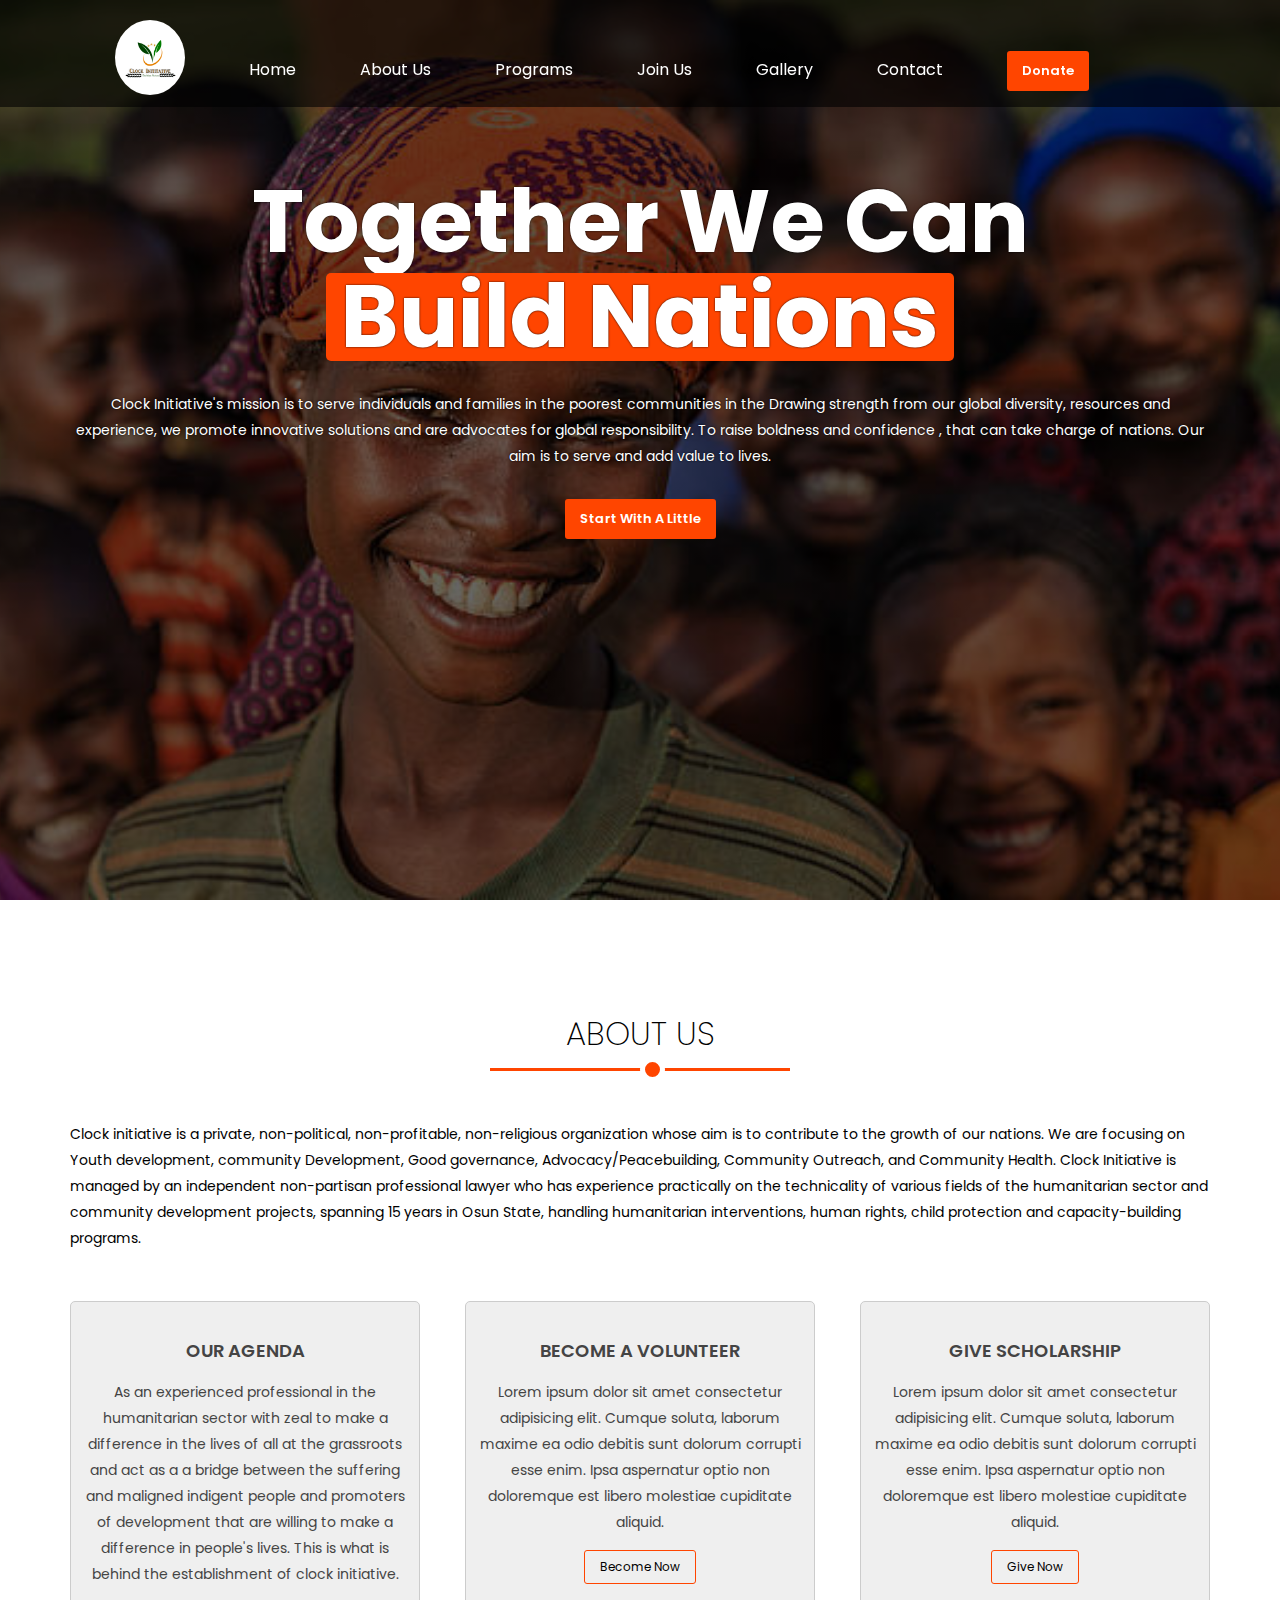
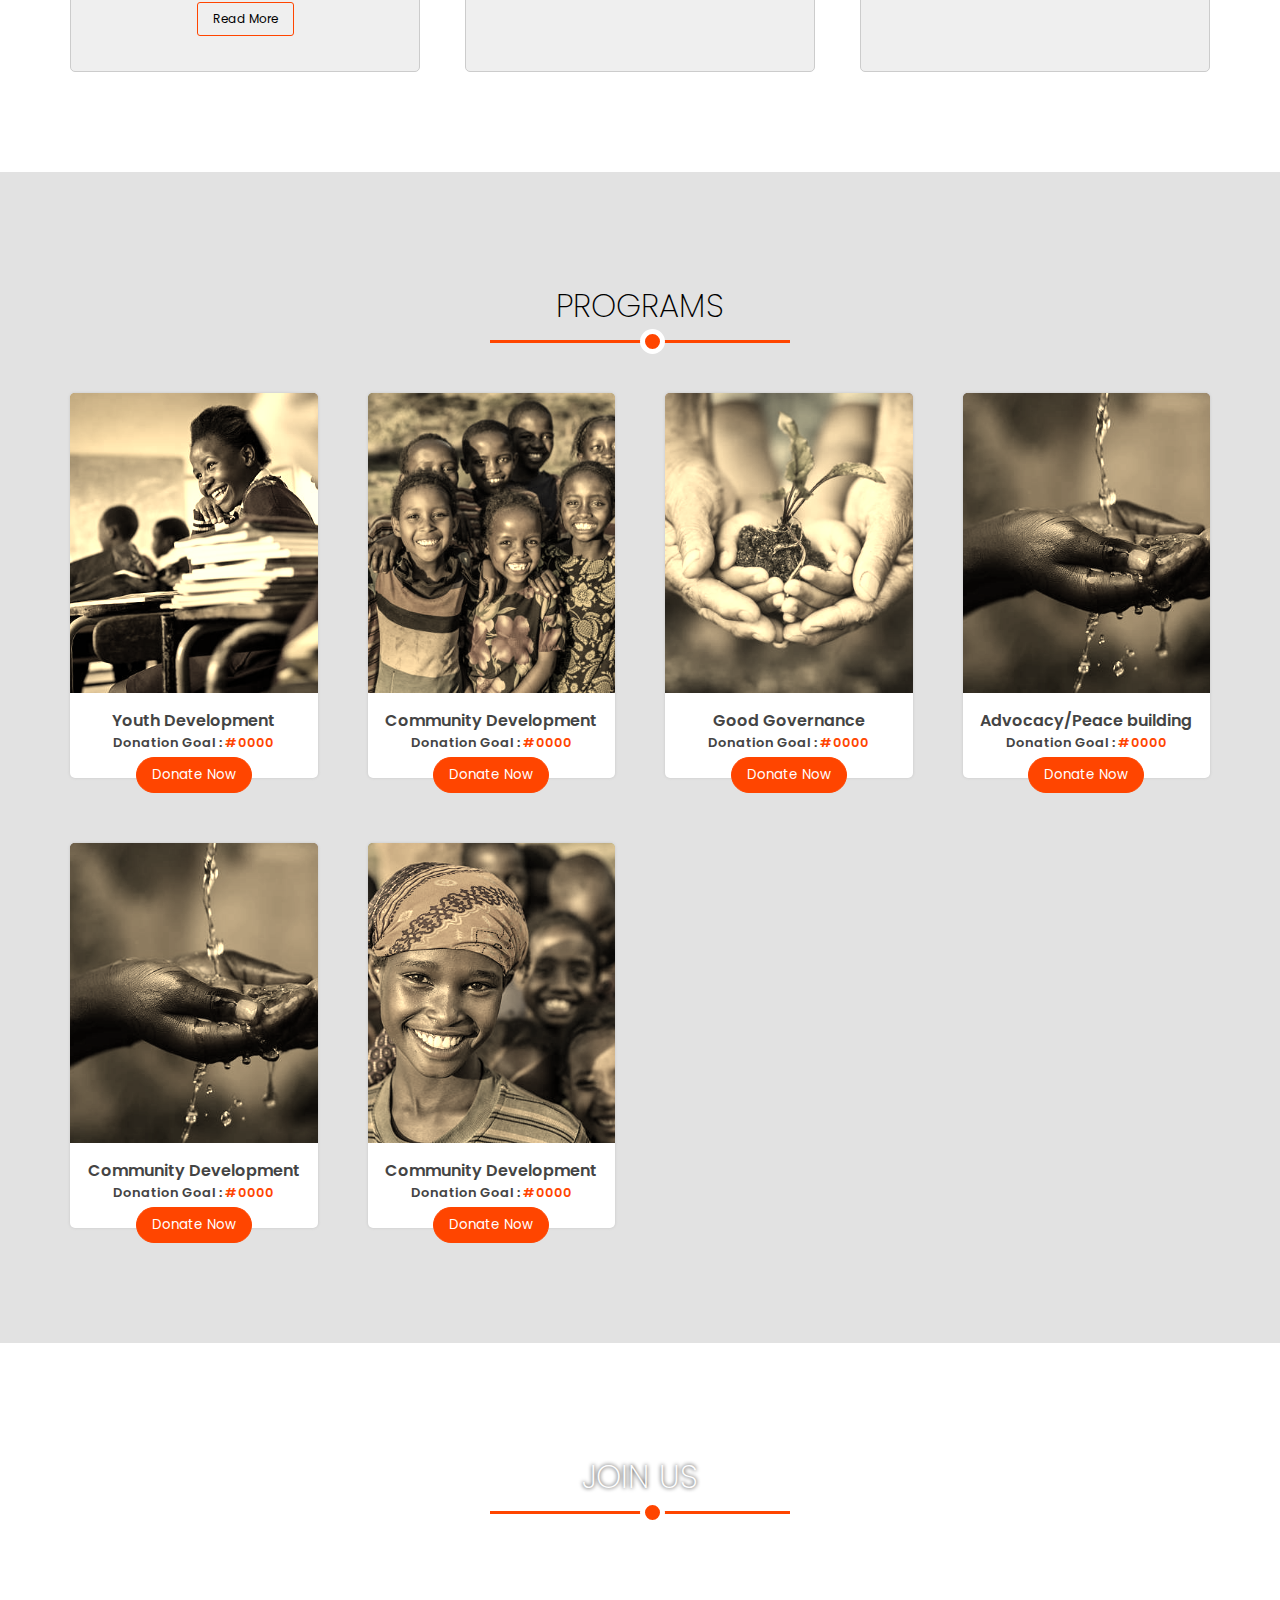
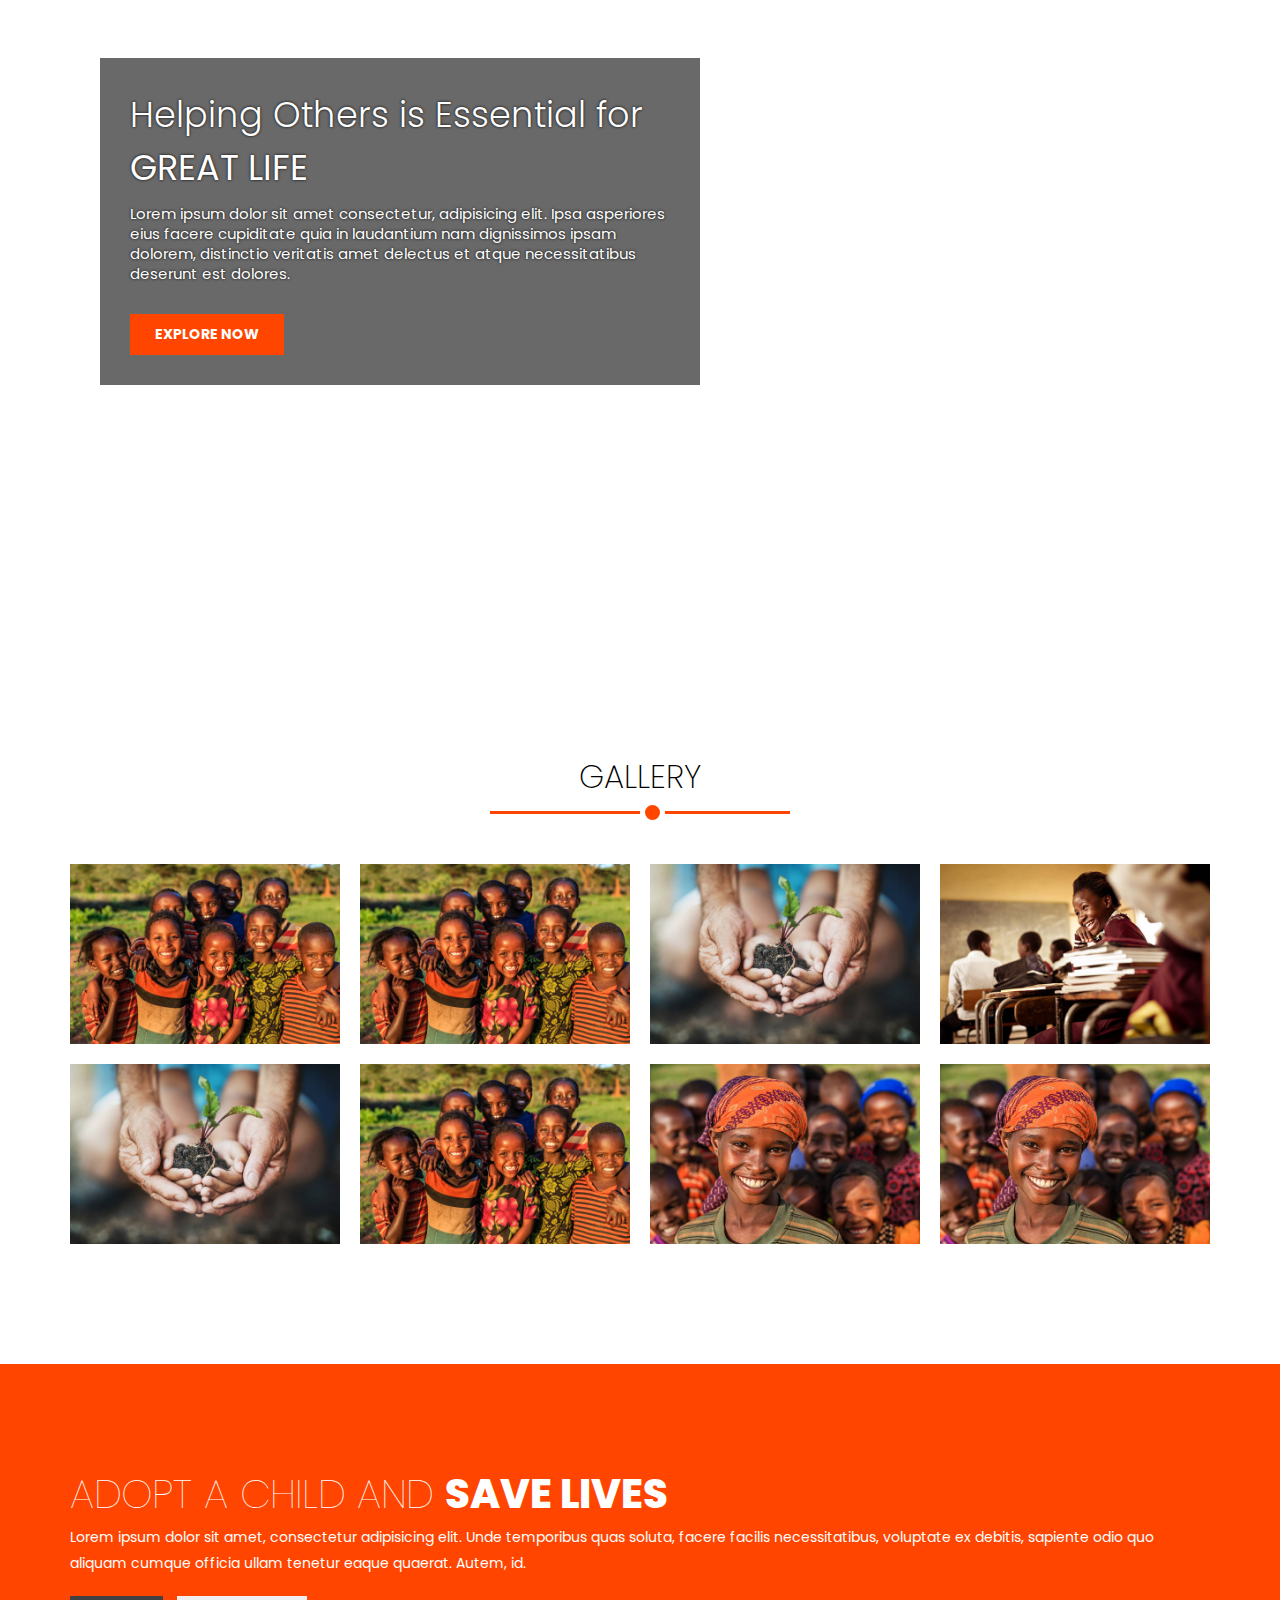
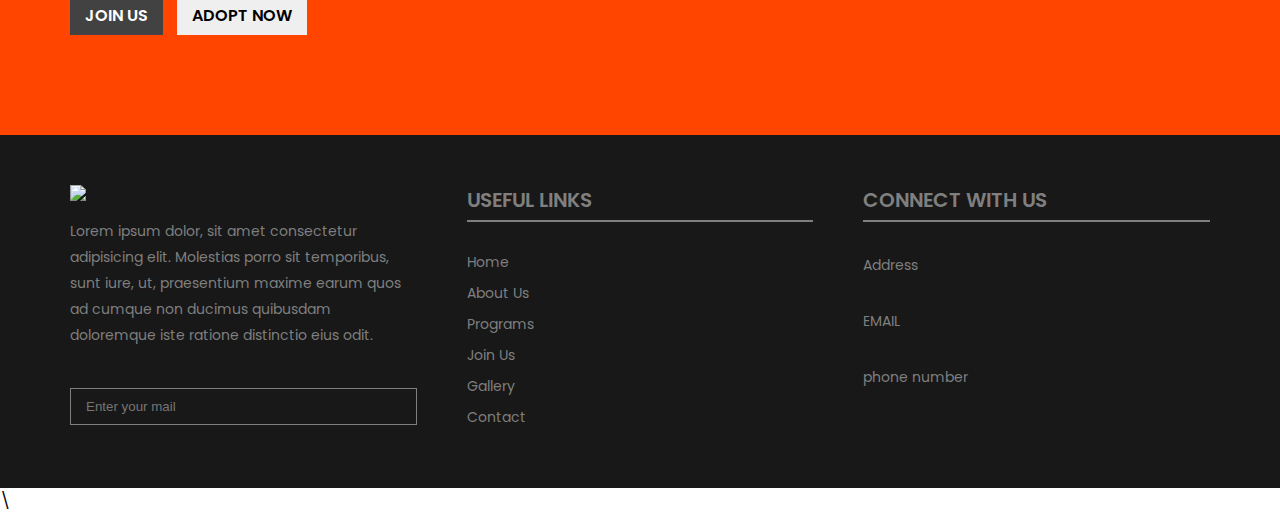
==== commit 2031f3f9: "all" ====
--- a/index.html
+++ b/index.html
@@ -16,7 +16,7 @@
        <nav>
    
             <ul>
-                <li><a>  <img style="width:75px;" src="images/logo new (2).jpg"></a></li>
+                <li><a>  <img class="logo" src="images/logo new (2).jpg"></a></li>
                 <li>
                     <a href="#homeSection">Home</a>
                 </li>
@@ -24,16 +24,16 @@
                     <a href="#aboutSection">About Us</a>
                 </li>
                 <li>
-                    <a href="#programsSection;">Programs</a>
-                </li>
-                <li>
-                    <a href="#educationSection;">Join Us </a>
+                    <a href="#programsSection">Programs</a>
+                </li>
+                <li>
+                    <a href="#educationSection">Join Us </a>
                 </li>
                  <li>
-                    <a href="gallerySection;">Gallery</a>
-                </li>
-                <li>
-                    <a href="contactSection;">Contact</a>
+                    <a href="gallerySection">Gallery</a>
+                </li>
+                <li>
+                    <a href="#join">Contact</a>
                 </li>
                 <li><a><button>Donate</button></a></li>
             </ul>
@@ -324,5 +324,32 @@
 
 
 
+
+
+
+
+
+
+
+
+
+
+
+
+
+
+
+
+
+
+
+
+
+
+
+
+
+
+\
 </body>
 </html>--- a/ngo.css
+++ b/ngo.css
@@ -48,7 +48,7 @@
         width:15px;
         background-color: var(--themeRed);
         position:absolute;
-        top:49px;
+        top:57px;
         right:50%;
         left:50%;
         border-radius: 50%;
@@ -70,15 +70,26 @@
     header .conatiner{
         display:flex;
         justify-content: space-between;
+       
+    }
+    header .container nav{
+       position:relative;
+       display:flex;
+       justify-content: space-between;
     }
     
-    header .container .logo{
-    
-        height:75px;   
-    }
+  .logo{
+    width:70px;
+    height:70px;
+    border-radius:50%;
+    position:relative;
+    top:20px;
+    height:100%;
+   
+  }
     header .container .logo img{
       
-        height:100%;
+
     } 
    
     header nav ul{
@@ -86,6 +97,7 @@
     }
     header nav ul li{
         display:inline-block;
+        padding-left:30px;
     }
     header nav ul li a{
     display:inline-block;
@@ -99,7 +111,7 @@
     transition: 0.3s;
 }
 header nav ul li a:hover{
-    background-color:var(--themeRed);
+    color:var(--themeRed);
 }
 header .container .nav-bar .nav-donate{
     flex-basis:10%;
@@ -126,20 +138,32 @@
   0%{
     background-image: linear-gradient(rgba(0,0,0,0.6) , rgba(0,0,0,0.6)) ,url(images/perfect2.jpg);
   }  
-  20%{
+  10%{
     background-image:linear-gradient(rgba(0,0,0,0.6) , rgba(0,0,0,0.6)) , url(images/perfect.jpg);
   }  
-  40%{
+  20%{
     background-image: linear-gradient(rgba(0,0,0,0.6) , rgba(0,0,0,0.6)) ,url(images/perfect4.jpg);
   }  
-  60%{
+  30%{
     background-image: linear-gradient(rgba(0,0,0,0.6) , rgba(0,0,0,0.6)) ,url(images/perfect5.jpg);
   } 
-  80%{
+  40%{
     background-image: linear-gradient(rgba(0,0,0,0.6) , rgba(0,0,0,0.6)) ,url(images/perfect6.jpg);
   } 
-  100%{
-    background-image: linear-gradient(rgba(0,0,0,0.6) , rgba(0,0,0,0.6)) ,url(images/perfect.jpg);
+  50%{
+    background-image: linear-gradient(rgba(0,0,0,0.6) , rgba(0,0,0,0.6)) ,url(images/perfect\ ngo.jpg);
+  } 
+  60%{
+    background-image: linear-gradient(rgba(0,0,0,0.6) , rgba(0,0,0,0.6)) ,url(images/teen1.avif);
+  } 
+  70%{
+    background-image: linear-gradient(rgba(0,0,0,0.6) , rgba(0,0,0,0.6)) ,url(images/teen2.jpg);
+  } 
+  80%{
+    background-image: linear-gradient(rgba(0,0,0,0.6) , rgba(0,0,0,0.6)) ,url(images/perfect3.jpg);
+  } 
+  90%{
+    background-image: linear-gradient(rgba(0,0,0,0.6) , rgba(0,0,0,0.6)) ,url(images/san-jeronimo-de-surco-4030686__340.jpg);
   } 
 }
 .banner h1{
@@ -507,6 +531,59 @@
     }
     #aboutSection .cards > div{
         margin:10px 0;
+    }
+}
+
+@media(max-width:1062px){
+    header{
+        width:100%;
+        background-color: rgba(0,0,0,0.6);
+        position:fixed;
+        z-index:2;
+        height:60px;
+       
+    }
+    header nav{
+        position:relative;
+        border:2px solid white;
+        height:30px;
+        width:30px;
+        margin-top:20px;
+        border-radius:5px; 
+        float:right;
+    } 
+    header nav:after{
+top:17px;
+    }
+      header nav:before{
+    top:7px;    
+    }
+      header nav:after , header nav:before{
+       content:"";
+       height:2px;
+       width:17px;
+       background-color:white;
+       display:block;
+       position:absolute;
+        left:5px;
+    }
+    header nav ul{
+        position:absolute;
+        right:-400px;
+        top:53px;
+        transition:0.5s;
+    }
+  
+    header nav:hover ul{
+        right:0;
+    }
+    header nav ul li{
+        display:block;
+    }
+    header nav ul li a{
+        width:300px;
+       
+        background-color:rgba(0,0,0,0.6) ;
     }
 }
 @media(max-width:1024px){
@@ -653,4 +730,22 @@
 
 
 
+
+
+
+
+
+
+
+
+
+
+
+
+
+
+
+
+
+
 /* the different sections of your page always give it a default margin top and bottom */